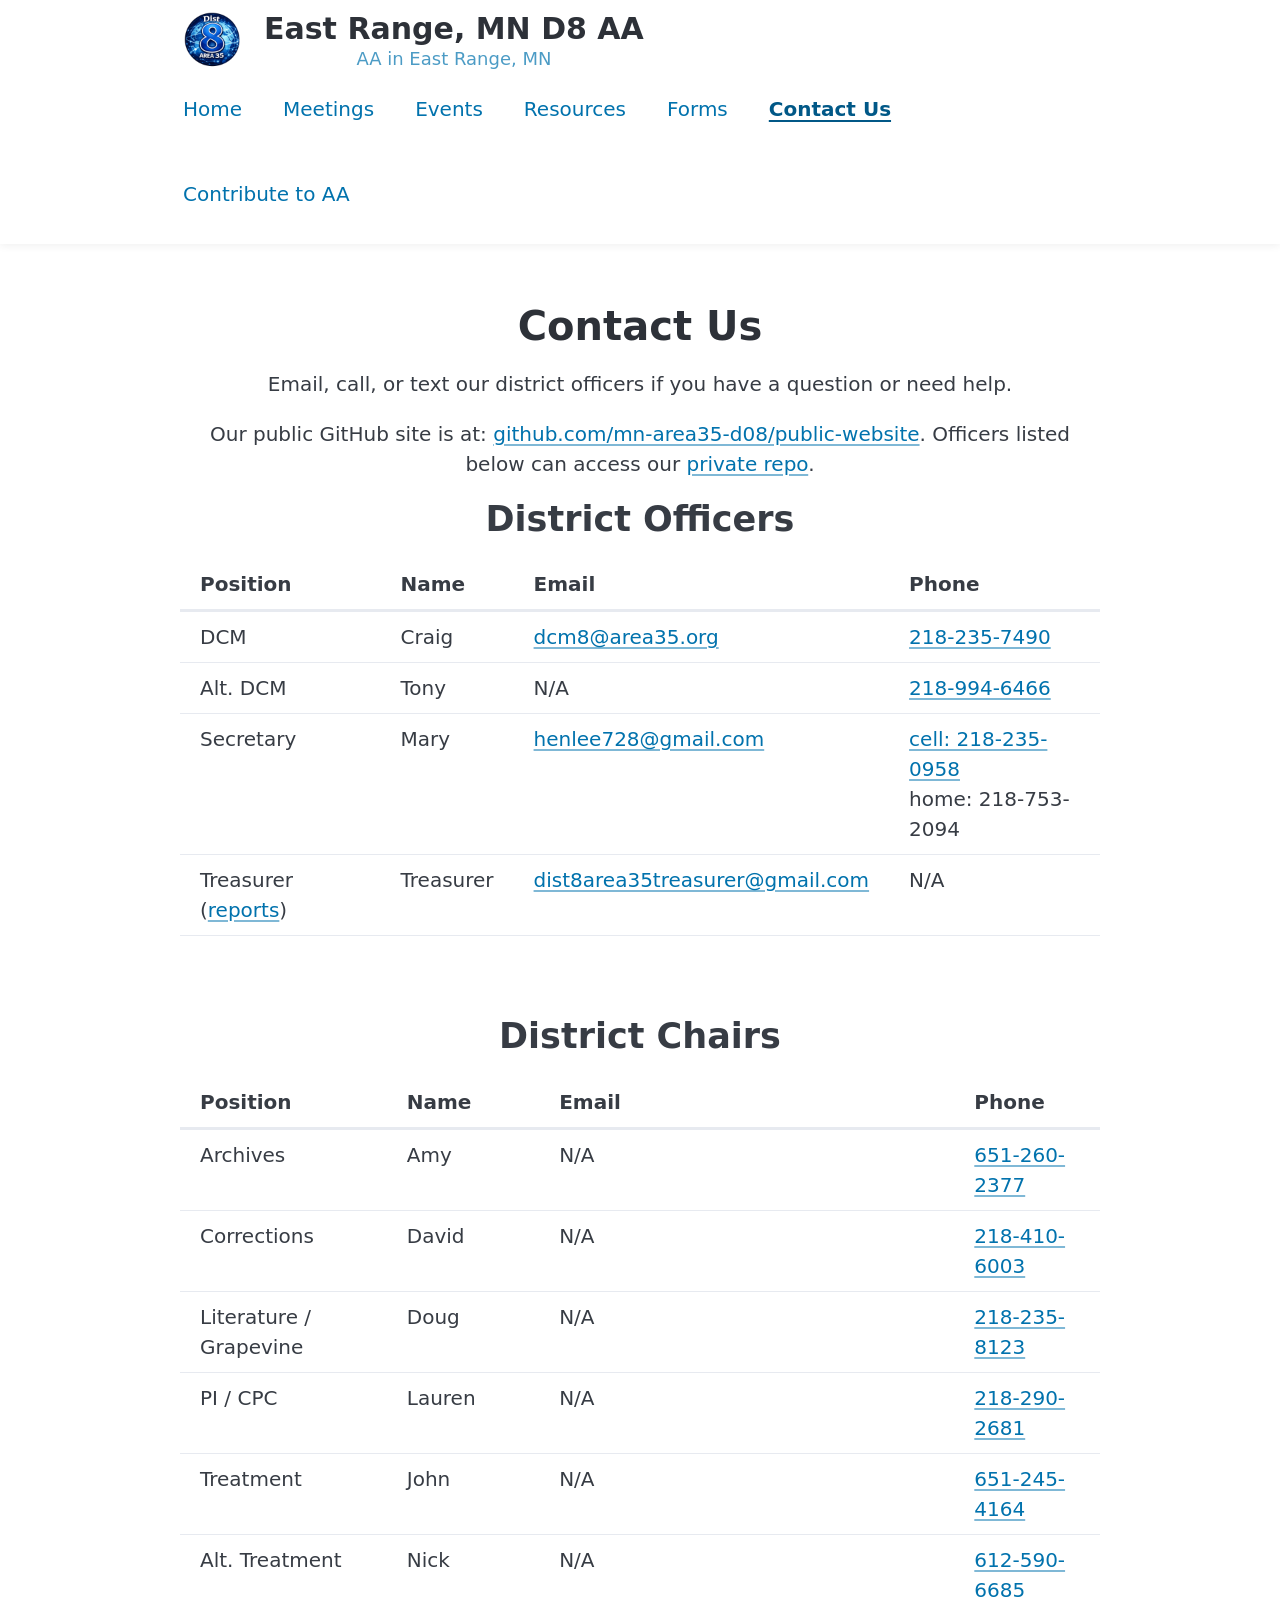
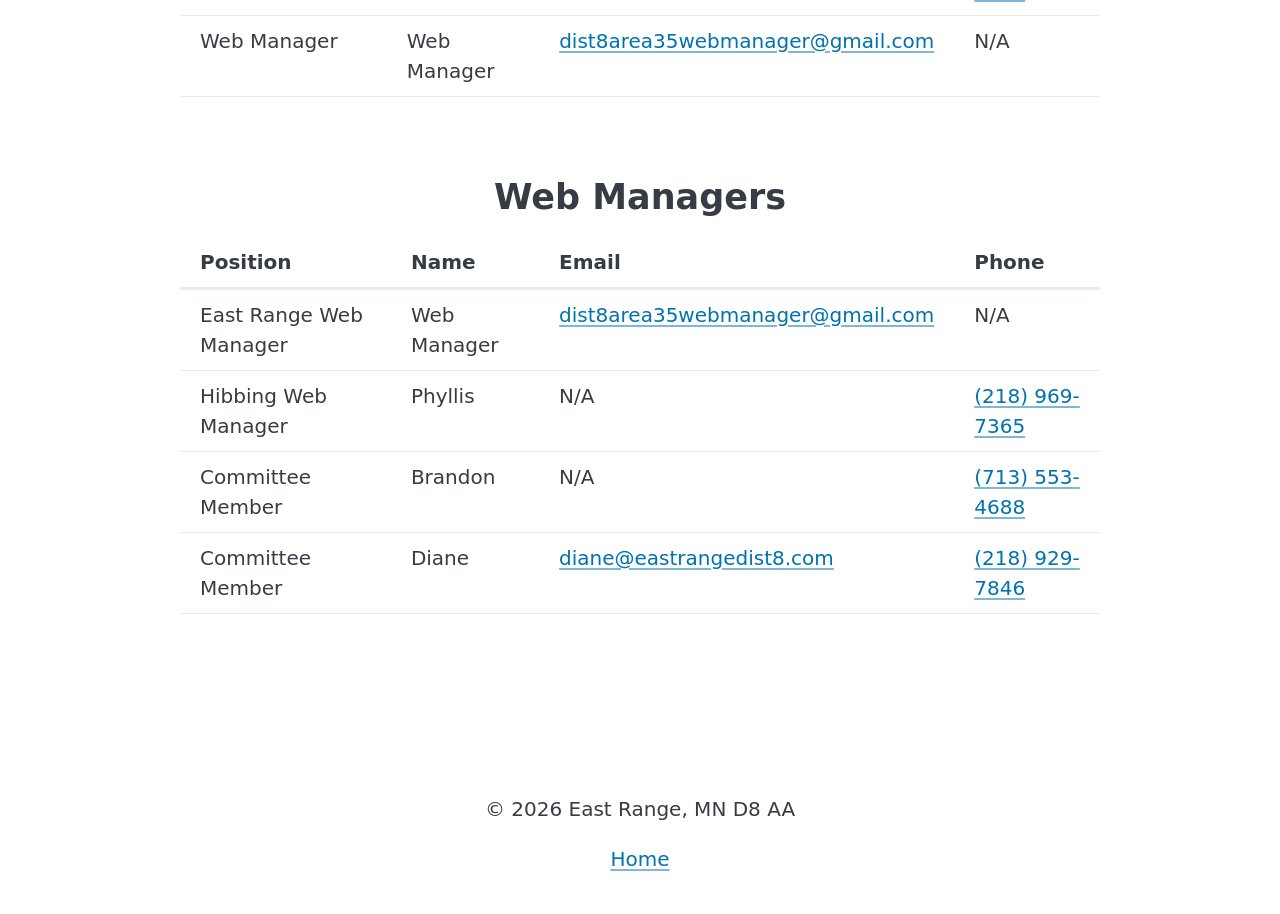
==== contact/index.html @ 4017f8a0 "update" ====
<!doctype html>
<html lang="en">
<head>
  <meta charset="utf-8">
  <meta name="viewport" content="width=device-width, initial-scale=1">
  <title>Contact Us | East Range, MN D8 AA</title>
  <meta name="description" content="Contact East Range District 8 AA officers and chairs">
  <link rel="stylesheet" href="../assets/css/pico.min.css">
  <link rel="stylesheet" href="../assets/css/site.css">
  <link rel="icon" href="/favicon.ico" sizes="any">
  <link rel="icon" type="image/png" sizes="32x32" href="/images/favicon_io/favicon-32x32.png">
  <link rel="icon" type="image/png" sizes="16x16" href="/images/favicon_io/favicon-16x16.png">
  <link rel="apple-touch-icon" href="/images/favicon_io/apple-touch-icon.png">
  <link rel="manifest" href="/images/favicon_io/site.webmanifest">
  <meta name="theme-color" content="#1f4d7a">
</head>
<body>
  <a class="skip-link" href="#main">Skip to content</a>

  <header class="site-header">
    <div class="container">
      <div class="branding">
        <a href="../" class="brand-link" aria-label="East Range, MN D8 AA home">
          <img src="/images/favicon_io/android-chrome-192x192.png"
               alt="East Range District 8 AA logo"
               class="site-logo" width="64" height="64">
          <div class="brand-text">
            <h1>East Range, MN D8 AA</h1>
            <p class="tagline">AA in East Range, MN</p>
          </div>
        </a>
      </div>

      <nav class="site-nav" aria-label="Primary">
        <!-- Mobile -->
        <details class="nav-toggle">
          <summary role="button" class="secondary">Menu</summary>
          <ul>
            <li><a href="../">Home</a></li>
            <li><a href="../meetings/">Meetings</a></li>
            <li><a href="../events/">Events</a></li>
            <li><a href="../resources/">Resources</a></li>
            <li><a href="../forms/">Forms</a></li>
            <li><a href="../contact/" aria-current="page">Contact Us</a></li>
            <li><a href="../contribute/">Contribute to AA</a></li>
          </ul>
        </details>
        <!-- Desktop -->
        <ul class="nav-wide">
          <li><a href="../">Home</a></li>
            <li><a href="../meetings/">Meetings</a></li>
            <li><a href="../events/">Events</a></li>
            <li><a href="../resources/">Resources</a></li>
            <li><a href="../forms/">Forms</a></li>
            <li><a href="../contact/" aria-current="page">Contact Us</a></li>
            <li><a href="../contribute/">Contribute to AA</a></li>
        </ul>
      </nav>
    </div>
  </header>

  <main id="main" class="container"><header class="page-header">
      <h1>Contact Us</h1>
      <p>Email, call, or text our district officers if you have a question or need help.</p>
      <p>
        Our public GitHub site is at:
        <a href="https://github.com/mn-area35-d08/public-website">github.com/mn-area35-d08/public-website</a>.
        Officers listed below can access our
        <a href="https://github.com/mn-area35-d08/private-repo">private repo</a>.
      </p>
    </header>

    <!-- ============================================================ -->
    <!-- District Officers table                                       -->
    <!-- Rows generated from updates/contact-us/YYYY.toml             -->
    <!-- ============================================================ -->
    <section id="officers">
      <h2>District Officers</h2>
      <div class="table-wrap">
        <table class="meetings-table">
          <thead>
            <tr>
              <th scope="col">Position</th>
              <th scope="col">Name</th>
              <th scope="col">Email</th>
              <th scope="col">Phone</th>
            </tr>
          </thead>
          <tbody>
                        <tr>
              <td>DCM</td>
              <td>Craig</td>
              <td><a href="mailto:dcm8@area35.org">dcm8@area35.org</a></td>
              <td><a href="tel:2182357490">218-235-7490</a></td>
            </tr>
            <tr>
              <td>Alt. DCM</td>
              <td>Tony</td>
              <td>N/A</td>
              <td><a href="tel:2189946466">218-994-6466</a></td>
            </tr>
            <tr>
              <td>Secretary</td>
              <td>Mary</td>
              <td><a href="mailto:henlee728@gmail.com">henlee728@gmail.com</a></td>
              <td><a href="tel:2182350958">cell: 218-235-0958</a><br>home: 218-753-2094</td>
            </tr>
            <tr>
              <td>Treasurer (<a href="../treasurer/">reports</a>)</td>
              <td>Treasurer</td>
              <td><a href="mailto:dist8area35treasurer@gmail.com">dist8area35treasurer@gmail.com</a></td>
              <td>N/A</td>
            </tr>
          </tbody>
        </table>
      </div>
    </section>

    <!-- ============================================================ -->
    <!-- District Chairs table                                         -->
    <!-- ============================================================ -->
    <section id="chairs">
      <h2>District Chairs</h2>
      <div class="table-wrap">
        <table class="meetings-table">
          <thead>
            <tr>
              <th scope="col">Position</th>
              <th scope="col">Name</th>
              <th scope="col">Email</th>
              <th scope="col">Phone</th>
            </tr>
          </thead>
          <tbody>
                        <tr>
              <td>Archives</td>
              <td>Amy</td>
              <td>N/A</td>
              <td><a href="tel:6512602377">651-260-2377</a></td>
            </tr>
            <tr>
              <td>Corrections</td>
              <td>David</td>
              <td>N/A</td>
              <td><a href="tel:2184106003">218-410-6003</a></td>
            </tr>
            <tr>
              <td>Literature / Grapevine</td>
              <td>Doug</td>
              <td>N/A</td>
              <td><a href="tel:2182358123">218-235-8123</a></td>
            </tr>
            <tr>
              <td>PI / CPC</td>
              <td>Lauren</td>
              <td>N/A</td>
              <td><a href="tel:2182902681">218-290-2681</a></td>
            </tr>
            <tr>
              <td>Treatment</td>
              <td>John</td>
              <td>N/A</td>
              <td><a href="tel:6512454164">651-245-4164</a></td>
            </tr>
            <tr>
              <td>Alt. Treatment</td>
              <td>Nick</td>
              <td>N/A</td>
              <td><a href="tel:6125906685">612-590-6685</a></td>
            </tr>
            <tr>
              <td>Web Manager</td>
              <td>Web Manager</td>
              <td><a href="mailto:dist8area35webmanager@gmail.com">dist8area35webmanager@gmail.com</a></td>
              <td>N/A</td>
            </tr>
          </tbody>
        </table>
      </div>
    </section>

    <!-- ============================================================ -->
    <!-- Web Managers table                                            -->
    <!-- ============================================================ -->
    <section id="web-managers">
      <h2>Web Managers</h2>
      <div class="table-wrap">
        <table class="meetings-table">
          <thead>
            <tr>
              <th scope="col">Position</th>
              <th scope="col">Name</th>
              <th scope="col">Email</th>
              <th scope="col">Phone</th>
            </tr>
          </thead>
          <tbody>
                        <tr>
              <td>East Range Web Manager</td>
              <td>Web Manager</td>
              <td><a href="mailto:dist8area35webmanager@gmail.com">dist8area35webmanager@gmail.com</a></td>
              <td>N/A</td>
            </tr>
            <tr>
              <td>Hibbing Web Manager</td>
              <td>Phyllis</td>
              <td>N/A</td>
              <td><a href="tel:2189697365">(218) 969-7365</a></td>
            </tr>
            <tr>
              <td>Committee Member</td>
              <td>Brandon</td>
              <td>N/A</td>
              <td><a href="tel:7135534688">(713) 553-4688</a></td>
            </tr>
            <tr>
              <td>Committee Member</td>
              <td>Diane</td>
              <td><a href="mailto:diane@eastrangedist8.com">diane@eastrangedist8.com</a></td>
              <td><a href="tel:2189297846">(218) 929-7846</a></td>
            </tr>
          </tbody>
        </table>
      </div>
    </section>


    </section></main>

  <footer class="site-footer container">
    <p>&copy; 2026 East Range, MN D8 AA</p>
    <p><a href="../">Home</a></p>
  </footer>
</body>
</html>
---- assets/css/pico.min.css ----
@charset "UTF-8";/*!
 * Pico CSS ✨ v2.1.1 (https://picocss.com)
 * Copyright 2019-2025 - Licensed under MIT
 */:host,:root{--pico-font-family-emoji:"Apple Color Emoji","Segoe UI Emoji","Segoe UI Symbol","Noto Color Emoji";--pico-font-family-sans-serif:system-ui,"Segoe UI",Roboto,Oxygen,Ubuntu,Cantarell,Helvetica,Arial,"Helvetica Neue",sans-serif,var(--pico-font-family-emoji);--pico-font-family-monospace:ui-monospace,SFMono-Regular,"SF Mono",Menlo,Consolas,"Liberation Mono",monospace,var(--pico-font-family-emoji);--pico-font-family:var(--pico-font-family-sans-serif);--pico-line-height:1.5;--pico-font-weight:400;--pico-font-size:100%;--pico-text-underline-offset:0.1rem;--pico-border-radius:0.25rem;--pico-border-width:0.0625rem;--pico-outline-width:0.125rem;--pico-transition:0.2s ease-in-out;--pico-spacing:1rem;--pico-typography-spacing-vertical:1rem;--pico-block-spacing-vertical:var(--pico-spacing);--pico-block-spacing-horizontal:var(--pico-spacing);--pico-grid-column-gap:var(--pico-spacing);--pico-grid-row-gap:var(--pico-spacing);--pico-form-element-spacing-vertical:0.75rem;--pico-form-element-spacing-horizontal:1rem;--pico-group-box-shadow:0 0 0 rgba(0, 0, 0, 0);--pico-group-box-shadow-focus-with-button:0 0 0 var(--pico-outline-width) var(--pico-primary-focus);--pico-group-box-shadow-focus-with-input:0 0 0 0.0625rem var(--pico-form-element-border-color);--pico-modal-overlay-backdrop-filter:blur(0.375rem);--pico-nav-element-spacing-vertical:1rem;--pico-nav-element-spacing-horizontal:0.5rem;--pico-nav-link-spacing-vertical:0.5rem;--pico-nav-link-spacing-horizontal:0.5rem;--pico-nav-breadcrumb-divider:">";--pico-icon-checkbox:url("data:image/svg+xml,%3Csvg xmlns='http://www.w3.org/2000/svg' width='24' height='24' viewBox='0 0 24 24' fill='none' stroke='rgb(255, 255, 255)' stroke-width='4' stroke-linecap='round' stroke-linejoin='round'%3E%3Cpolyline points='20 6 9 17 4 12'%3E%3C/polyline%3E%3C/svg%3E");--pico-icon-minus:url("data:image/svg+xml,%3Csvg xmlns='http://www.w3.org/2000/svg' width='24' height='24' viewBox='0 0 24 24' fill='none' stroke='rgb(255, 255, 255)' stroke-width='4' stroke-linecap='round' stroke-linejoin='round'%3E%3Cline x1='5' y1='12' x2='19' y2='12'%3E%3C/line%3E%3C/svg%3E");--pico-icon-chevron:url("data:image/svg+xml,%3Csvg xmlns='http://www.w3.org/2000/svg' width='24' height='24' viewBox='0 0 24 24' fill='none' stroke='rgb(136, 145, 164)' stroke-width='2' stroke-linecap='round' stroke-linejoin='round'%3E%3Cpolyline points='6 9 12 15 18 9'%3E%3C/polyline%3E%3C/svg%3E");--pico-icon-date:url("data:image/svg+xml,%3Csvg xmlns='http://www.w3.org/2000/svg' width='24' height='24' viewBox='0 0 24 24' fill='none' stroke='rgb(136, 145, 164)' stroke-width='2' stroke-linecap='round' stroke-linejoin='round'%3E%3Crect x='3' y='4' width='18' height='18' rx='2' ry='2'%3E%3C/rect%3E%3Cline x1='16' y1='2' x2='16' y2='6'%3E%3C/line%3E%3Cline x1='8' y1='2' x2='8' y2='6'%3E%3C/line%3E%3Cline x1='3' y1='10' x2='21' y2='10'%3E%3C/line%3E%3C/svg%3E");--pico-icon-time:url("data:image/svg+xml,%3Csvg xmlns='http://www.w3.org/2000/svg' width='24' height='24' viewBox='0 0 24 24' fill='none' stroke='rgb(136, 145, 164)' stroke-width='2' stroke-linecap='round' stroke-linejoin='round'%3E%3Ccircle cx='12' cy='12' r='10'%3E%3C/circle%3E%3Cpolyline points='12 6 12 12 16 14'%3E%3C/polyline%3E%3C/svg%3E");--pico-icon-search:url("data:image/svg+xml,%3Csvg xmlns='http://www.w3.org/2000/svg' width='24' height='24' viewBox='0 0 24 24' fill='none' stroke='rgb(136, 145, 164)' stroke-width='1.5' stroke-linecap='round' stroke-linejoin='round'%3E%3Ccircle cx='11' cy='11' r='8'%3E%3C/circle%3E%3Cline x1='21' y1='21' x2='16.65' y2='16.65'%3E%3C/line%3E%3C/svg%3E");--pico-icon-close:url("data:image/svg+xml,%3Csvg xmlns='http://www.w3.org/2000/svg' width='24' height='24' viewBox='0 0 24 24' fill='none' stroke='rgb(136, 145, 164)' stroke-width='3' stroke-linecap='round' stroke-linejoin='round'%3E%3Cline x1='18' y1='6' x2='6' y2='18'%3E%3C/line%3E%3Cline x1='6' y1='6' x2='18' y2='18'%3E%3C/line%3E%3C/svg%3E");--pico-icon-loading:url("data:image/svg+xml,%3Csvg fill='none' height='24' width='24' viewBox='0 0 24 24' xmlns='http://www.w3.org/2000/svg' %3E%3Cstyle%3E g %7B animation: rotate 2s linear infinite; transform-origin: center center; %7D circle %7B stroke-dasharray: 75,100; stroke-dashoffset: -5; animation: dash 1.5s ease-in-out infinite; stroke-linecap: round; %7D @keyframes rotate %7B 0%25 %7B transform: rotate(0deg); %7D 100%25 %7B transform: rotate(360deg); %7D %7D @keyframes dash %7B 0%25 %7B stroke-dasharray: 1,100; stroke-dashoffset: 0; %7D 50%25 %7B stroke-dasharray: 44.5,100; stroke-dashoffset: -17.5; %7D 100%25 %7B stroke-dasharray: 44.5,100; stroke-dashoffset: -62; %7D %7D %3C/style%3E%3Cg%3E%3Ccircle cx='12' cy='12' r='10' fill='none' stroke='rgb(136, 145, 164)' stroke-width='4' /%3E%3C/g%3E%3C/svg%3E")}@media (min-width:576px){:host,:root{--pico-font-size:106.25%}}@media (min-width:768px){:host,:root{--pico-font-size:112.5%}}@media (min-width:1024px){:host,:root{--pico-font-size:118.75%}}@media (min-width:1280px){:host,:root{--pico-font-size:125%}}@media (min-width:1536px){:host,:root{--pico-font-size:131.25%}}a{--pico-text-decoration:underline}a.contrast,a.secondary{--pico-text-decoration:underline}small{--pico-font-size:0.875em}h1,h2,h3,h4,h5,h6{--pico-font-weight:700}h1{--pico-font-size:2rem;--pico-line-height:1.125;--pico-typography-spacing-top:3rem}h2{--pico-font-size:1.75rem;--pico-line-height:1.15;--pico-typography-spacing-top:2.625rem}h3{--pico-font-size:1.5rem;--pico-line-height:1.175;--pico-typography-spacing-top:2.25rem}h4{--pico-font-size:1.25rem;--pico-line-height:1.2;--pico-typography-spacing-top:1.874rem}h5{--pico-font-size:1.125rem;--pico-line-height:1.225;--pico-typography-spacing-top:1.6875rem}h6{--pico-font-size:1rem;--pico-line-height:1.25;--pico-typography-spacing-top:1.5rem}tfoot td,tfoot th,thead td,thead th{--pico-font-weight:600;--pico-border-width:0.1875rem}code,kbd,pre,samp{--pico-font-family:var(--pico-font-family-monospace)}kbd{--pico-font-weight:bolder}:where(select,textarea),input:not([type=submit],[type=button],[type=reset],[type=checkbox],[type=radio],[type=file]){--pico-outline-width:0.0625rem}[type=search]{--pico-border-radius:5rem}[type=checkbox],[type=radio]{--pico-border-width:0.125rem}[type=checkbox][role=switch]{--pico-border-width:0.1875rem}details.dropdown summary:not([role=button]){--pico-outline-width:0.0625rem}nav details.dropdown summary:focus-visible{--pico-outline-width:0.125rem}[role=search]{--pico-border-radius:5rem}[role=group]:has(button.secondary:focus,[type=submit].secondary:focus,[type=button].secondary:focus,[role=button].secondary:focus),[role=search]:has(button.secondary:focus,[type=submit].secondary:focus,[type=button].secondary:focus,[role=button].secondary:focus){--pico-group-box-shadow-focus-with-button:0 0 0 var(--pico-outline-width) var(--pico-secondary-focus)}[role=group]:has(button.contrast:focus,[type=submit].contrast:focus,[type=button].contrast:focus,[role=button].contrast:focus),[role=search]:has(button.contrast:focus,[type=submit].contrast:focus,[type=button].contrast:focus,[role=button].contrast:focus){--pico-group-box-shadow-focus-with-button:0 0 0 var(--pico-outline-width) var(--pico-contrast-focus)}[role=group] [role=button],[role=group] [type=button],[role=group] [type=submit],[role=group] button,[role=search] [role=button],[role=search] [type=button],[role=search] [type=submit],[role=search] button{--pico-form-element-spacing-horizontal:2rem}details summary[role=button]:not(.outline)::after{filter:brightness(0) invert(1)}[aria-busy=true]:not(input,select,textarea):is(button,[type=submit],[type=button],[type=reset],[role=button]):not(.outline)::before{filter:brightness(0) invert(1)}:host(:not([data-theme=dark])),:root:not([data-theme=dark]),[data-theme=light]{color-scheme:light;--pico-background-color:#fff;--pico-color:#373c44;--pico-text-selection-color:rgba(2, 154, 232, 0.25);--pico-muted-color:#646b79;--pico-muted-border-color:rgb(231, 234, 239.5);--pico-primary:#0172ad;--pico-primary-background:#0172ad;--pico-primary-border:var(--pico-primary-background);--pico-primary-underline:rgba(1, 114, 173, 0.5);--pico-primary-hover:#015887;--pico-primary-hover-background:#02659a;--pico-primary-hover-border:var(--pico-primary-hover-background);--pico-primary-hover-underline:var(--pico-primary-hover);--pico-primary-focus:rgba(2, 154, 232, 0.5);--pico-primary-inverse:#fff;--pico-secondary:#5d6b89;--pico-secondary-background:#525f7a;--pico-secondary-border:var(--pico-secondary-background);--pico-secondary-underline:rgba(93, 107, 137, 0.5);--pico-secondary-hover:#48536b;--pico-secondary-hover-background:#48536b;--pico-secondary-hover-border:var(--pico-secondary-hover-background);--pico-secondary-hover-underline:var(--pico-secondary-hover);--pico-secondary-focus:rgba(93, 107, 137, 0.25);--pico-secondary-inverse:#fff;--pico-contrast:#181c25;--pico-contrast-background:#181c25;--pico-contrast-border:var(--pico-contrast-background);--pico-contrast-underline:rgba(24, 28, 37, 0.5);--pico-contrast-hover:#000;--pico-contrast-hover-background:#000;--pico-contrast-hover-border:var(--pico-contrast-hover-background);--pico-contrast-hover-underline:var(--pico-secondary-hover);--pico-contrast-focus:rgba(93, 107, 137, 0.25);--pico-contrast-inverse:#fff;--pico-box-shadow:0.0145rem 0.029rem 0.174rem rgba(129, 145, 181, 0.01698),0.0335rem 0.067rem 0.402rem rgba(129, 145, 181, 0.024),0.0625rem 0.125rem 0.75rem rgba(129, 145, 181, 0.03),0.1125rem 0.225rem 1.35rem rgba(129, 145, 181, 0.036),0.2085rem 0.417rem 2.502rem rgba(129, 145, 181, 0.04302),0.5rem 1rem 6rem rgba(129, 145, 181, 0.06),0 0 0 0.0625rem rgba(129, 145, 181, 0.015);--pico-h1-color:#2d3138;--pico-h2-color:#373c44;--pico-h3-color:#424751;--pico-h4-color:#4d535e;--pico-h5-color:#5c6370;--pico-h6-color:#646b79;--pico-mark-background-color:rgb(252.5, 230.5, 191.5);--pico-mark-color:#0f1114;--pico-ins-color:rgb(28.5, 105.5, 84);--pico-del-color:rgb(136, 56.5, 53);--pico-blockquote-border-color:var(--pico-muted-border-color);--pico-blockquote-footer-color:var(--pico-muted-color);--pico-button-box-shadow:0 0 0 rgba(0, 0, 0, 0);--pico-button-hover-box-shadow:0 0 0 rgba(0, 0, 0, 0);--pico-table-border-color:var(--pico-muted-border-color);--pico-table-row-stripped-background-color:rgba(111, 120, 135, 0.0375);--pico-code-background-color:rgb(243, 244.5, 246.75);--pico-code-color:#646b79;--pico-code-kbd-background-color:var(--pico-color);--pico-code-kbd-color:var(--pico-background-color);--pico-form-element-background-color:rgb(251, 251.5, 252.25);--pico-form-element-selected-background-color:#dfe3eb;--pico-form-element-border-color:#cfd5e2;--pico-form-element-color:#23262c;--pico-form-element-placeholder-color:var(--pico-muted-color);--pico-form-element-active-background-color:#fff;--pico-form-element-active-border-color:var(--pico-primary-border);--pico-form-element-focus-color:var(--pico-primary-border);--pico-form-element-disabled-opacity:0.5;--pico-form-element-invalid-border-color:rgb(183.5, 105.5, 106.5);--pico-form-element-invalid-active-border-color:rgb(200.25, 79.25, 72.25);--pico-form-element-invalid-focus-color:var(--pico-form-element-invalid-active-border-color);--pico-form-element-valid-border-color:rgb(76, 154.5, 137.5);--pico-form-element-valid-active-border-color:rgb(39, 152.75, 118.75);--pico-form-element-valid-focus-color:var(--pico-form-element-valid-active-border-color);--pico-switch-background-color:#bfc7d9;--pico-switch-checked-background-color:var(--pico-primary-background);--pico-switch-color:#fff;--pico-switch-thumb-box-shadow:0 0 0 rgba(0, 0, 0, 0);--pico-range-border-color:#dfe3eb;--pico-range-active-border-color:#bfc7d9;--pico-range-thumb-border-color:var(--pico-background-color);--pico-range-thumb-color:var(--pico-secondary-background);--pico-range-thumb-active-color:var(--pico-primary-background);--pico-accordion-border-color:var(--pico-muted-border-color);--pico-accordion-active-summary-color:var(--pico-primary-hover);--pico-accordion-close-summary-color:var(--pico-color);--pico-accordion-open-summary-color:var(--pico-muted-color);--pico-card-background-color:var(--pico-background-color);--pico-card-border-color:var(--pico-muted-border-color);--pico-card-box-shadow:var(--pico-box-shadow);--pico-card-sectioning-background-color:rgb(251, 251.5, 252.25);--pico-dropdown-background-color:#fff;--pico-dropdown-border-color:#eff1f4;--pico-dropdown-box-shadow:var(--pico-box-shadow);--pico-dropdown-color:var(--pico-color);--pico-dropdown-hover-background-color:#eff1f4;--pico-loading-spinner-opacity:0.5;--pico-modal-overlay-background-color:rgba(232, 234, 237, 0.75);--pico-progress-background-color:#dfe3eb;--pico-progress-color:var(--pico-primary-background);--pico-tooltip-background-color:var(--pico-contrast-background);--pico-tooltip-color:var(--pico-contrast-inverse);--pico-icon-valid:url("data:image/svg+xml,%3Csvg xmlns='http://www.w3.org/2000/svg' width='24' height='24' viewBox='0 0 24 24' fill='none' stroke='rgb(76, 154.5, 137.5)' stroke-width='2' stroke-linecap='round' stroke-linejoin='round'%3E%3Cpolyline points='20 6 9 17 4 12'%3E%3C/polyline%3E%3C/svg%3E");--pico-icon-invalid:url("data:image/svg+xml,%3Csvg xmlns='http://www.w3.org/2000/svg' width='24' height='24' viewBox='0 0 24 24' fill='none' stroke='rgb(200.25, 79.25, 72.25)' stroke-width='2' stroke-linecap='round' stroke-linejoin='round'%3E%3Ccircle cx='12' cy='12' r='10'%3E%3C/circle%3E%3Cline x1='12' y1='8' x2='12' y2='12'%3E%3C/line%3E%3Cline x1='12' y1='16' x2='12.01' y2='16'%3E%3C/line%3E%3C/svg%3E")}:host(:not([data-theme=dark])) input:is([type=submit],[type=button],[type=reset],[type=checkbox],[type=radio],[type=file]),:root:not([data-theme=dark]) input:is([type=submit],[type=button],[type=reset],[type=checkbox],[type=radio],[type=file]),[data-theme=light] input:is([type=submit],[type=button],[type=reset],[type=checkbox],[type=radio],[type=file]){--pico-form-element-focus-color:var(--pico-primary-focus)}@media only screen and (prefers-color-scheme:dark){:host(:not([data-theme])),:root:not([data-theme]){color-scheme:dark;--pico-background-color:rgb(19, 22.5, 30.5);--pico-color:#c2c7d0;--pico-text-selection-color:rgba(1, 170, 255, 0.1875);--pico-muted-color:#7b8495;--pico-muted-border-color:#202632;--pico-primary:#01aaff;--pico-primary-background:#0172ad;--pico-primary-border:var(--pico-primary-background);--pico-primary-underline:rgba(1, 170, 255, 0.5);--pico-primary-hover:#79c0ff;--pico-primary-hover-background:#017fc0;--pico-primary-hover-border:var(--pico-primary-hover-background);--pico-primary-hover-underline:var(--pico-primary-hover);--pico-primary-focus:rgba(1, 170, 255, 0.375);--pico-primary-inverse:#fff;--pico-secondary:#969eaf;--pico-secondary-background:#525f7a;--pico-secondary-border:var(--pico-secondary-background);--pico-secondary-underline:rgba(150, 158, 175, 0.5);--pico-secondary-hover:#b3b9c5;--pico-secondary-hover-background:#5d6b89;--pico-secondary-hover-border:var(--pico-secondary-hover-background);--pico-secondary-hover-underline:var(--pico-secondary-hover);--pico-secondary-focus:rgba(144, 158, 190, 0.25);--pico-secondary-inverse:#fff;--pico-contrast:#dfe3eb;--pico-contrast-background:#eff1f4;--pico-contrast-border:var(--pico-contrast-background);--pico-contrast-underline:rgba(223, 227, 235, 0.5);--pico-contrast-hover:#fff;--pico-contrast-hover-background:#fff;--pico-contrast-hover-border:var(--pico-contrast-hover-background);--pico-contrast-hover-underline:var(--pico-contrast-hover);--pico-contrast-focus:rgba(207, 213, 226, 0.25);--pico-contrast-inverse:#000;--pico-box-shadow:0.0145rem 0.029rem 0.174rem rgba(7, 8.5, 12, 0.01698),0.0335rem 0.067rem 0.402rem rgba(7, 8.5, 12, 0.024),0.0625rem 0.125rem 0.75rem rgba(7, 8.5, 12, 0.03),0.1125rem 0.225rem 1.35rem rgba(7, 8.5, 12, 0.036),0.2085rem 0.417rem 2.502rem rgba(7, 8.5, 12, 0.04302),0.5rem 1rem 6rem rgba(7, 8.5, 12, 0.06),0 0 0 0.0625rem rgba(7, 8.5, 12, 0.015);--pico-h1-color:#f0f1f3;--pico-h2-color:#e0e3e7;--pico-h3-color:#c2c7d0;--pico-h4-color:#b3b9c5;--pico-h5-color:#a4acba;--pico-h6-color:#8891a4;--pico-mark-background-color:#014063;--pico-mark-color:#fff;--pico-ins-color:#62af9a;--pico-del-color:rgb(205.5, 126, 123);--pico-blockquote-border-color:var(--pico-muted-border-color);--pico-blockquote-footer-color:var(--pico-muted-color);--pico-button-box-shadow:0 0 0 rgba(0, 0, 0, 0);--pico-button-hover-box-shadow:0 0 0 rgba(0, 0, 0, 0);--pico-table-border-color:var(--pico-muted-border-color);--pico-table-row-stripped-background-color:rgba(111, 120, 135, 0.0375);--pico-code-background-color:rgb(26, 30.5, 40.25);--pico-code-color:#8891a4;--pico-code-kbd-background-color:var(--pico-color);--pico-code-kbd-color:var(--pico-background-color);--pico-form-element-background-color:rgb(28, 33, 43.5);--pico-form-element-selected-background-color:#2a3140;--pico-form-element-border-color:#2a3140;--pico-form-element-color:#e0e3e7;--pico-form-element-placeholder-color:#8891a4;--pico-form-element-active-background-color:rgb(26, 30.5, 40.25);--pico-form-element-active-border-color:var(--pico-primary-border);--pico-form-element-focus-color:var(--pico-primary-border);--pico-form-element-disabled-opacity:0.5;--pico-form-element-invalid-border-color:rgb(149.5, 74, 80);--pico-form-element-invalid-active-border-color:rgb(183.25, 63.5, 59);--pico-form-element-invalid-focus-color:var(--pico-form-element-invalid-active-border-color);--pico-form-element-valid-border-color:#2a7b6f;--pico-form-element-valid-active-border-color:rgb(22, 137, 105.5);--pico-form-element-valid-focus-color:var(--pico-form-element-valid-active-border-color);--pico-switch-background-color:#333c4e;--pico-switch-checked-background-color:var(--pico-primary-background);--pico-switch-color:#fff;--pico-switch-thumb-box-shadow:0 0 0 rgba(0, 0, 0, 0);--pico-range-border-color:#202632;--pico-range-active-border-color:#2a3140;--pico-range-thumb-border-color:var(--pico-background-color);--pico-range-thumb-color:var(--pico-secondary-background);--pico-range-thumb-active-color:var(--pico-primary-background);--pico-accordion-border-color:var(--pico-muted-border-color);--pico-accordion-active-summary-color:var(--pico-primary-hover);--pico-accordion-close-summary-color:var(--pico-color);--pico-accordion-open-summary-color:var(--pico-muted-color);--pico-card-background-color:#181c25;--pico-card-border-color:var(--pico-card-background-color);--pico-card-box-shadow:var(--pico-box-shadow);--pico-card-sectioning-background-color:rgb(26, 30.5, 40.25);--pico-dropdown-background-color:#181c25;--pico-dropdown-border-color:#202632;--pico-dropdown-box-shadow:var(--pico-box-shadow);--pico-dropdown-color:var(--pico-color);--pico-dropdown-hover-background-color:#202632;--pico-loading-spinner-opacity:0.5;--pico-modal-overlay-background-color:rgba(7.5, 8.5, 10, 0.75);--pico-progress-background-color:#202632;--pico-progress-color:var(--pico-primary-background);--pico-tooltip-background-color:var(--pico-contrast-background);--pico-tooltip-color:var(--pico-contrast-inverse);--pico-icon-valid:url("data:image/svg+xml,%3Csvg xmlns='http://www.w3.org/2000/svg' width='24' height='24' viewBox='0 0 24 24' fill='none' stroke='rgb(42, 123, 111)' stroke-width='2' stroke-linecap='round' stroke-linejoin='round'%3E%3Cpolyline points='20 6 9 17 4 12'%3E%3C/polyline%3E%3C/svg%3E");--pico-icon-invalid:url("data:image/svg+xml,%3Csvg xmlns='http://www.w3.org/2000/svg' width='24' height='24' viewBox='0 0 24 24' fill='none' stroke='rgb(149.5, 74, 80)' stroke-width='2' stroke-linecap='round' stroke-linejoin='round'%3E%3Ccircle cx='12' cy='12' r='10'%3E%3C/circle%3E%3Cline x1='12' y1='8' x2='12' y2='12'%3E%3C/line%3E%3Cline x1='12' y1='16' x2='12.01' y2='16'%3E%3C/line%3E%3C/svg%3E")}:host(:not([data-theme])) input:is([type=submit],[type=button],[type=reset],[type=checkbox],[type=radio],[type=file]),:root:not([data-theme]) input:is([type=submit],[type=button],[type=reset],[type=checkbox],[type=radio],[type=file]){--pico-form-element-focus-color:var(--pico-primary-focus)}:host(:not([data-theme])) details summary[role=button].contrast:not(.outline)::after,:root:not([data-theme]) details summary[role=button].contrast:not(.outline)::after{filter:brightness(0)}:host(:not([data-theme])) [aria-busy=true]:not(input,select,textarea).contrast:is(button,[type=submit],[type=button],[type=reset],[role=button]):not(.outline)::before,:root:not([data-theme]) [aria-busy=true]:not(input,select,textarea).contrast:is(button,[type=submit],[type=button],[type=reset],[role=button]):not(.outline)::before{filter:brightness(0)}}[data-theme=dark]{color-scheme:dark;--pico-background-color:rgb(19, 22.5, 30.5);--pico-color:#c2c7d0;--pico-text-selection-color:rgba(1, 170, 255, 0.1875);--pico-muted-color:#7b8495;--pico-muted-border-color:#202632;--pico-primary:#01aaff;--pico-primary-background:#0172ad;--pico-primary-border:var(--pico-primary-background);--pico-primary-underline:rgba(1, 170, 255, 0.5);--pico-primary-hover:#79c0ff;--pico-primary-hover-background:#017fc0;--pico-primary-hover-border:var(--pico-primary-hover-background);--pico-primary-hover-underline:var(--pico-primary-hover);--pico-primary-focus:rgba(1, 170, 255, 0.375);--pico-primary-inverse:#fff;--pico-secondary:#969eaf;--pico-secondary-background:#525f7a;--pico-secondary-border:var(--pico-secondary-background);--pico-secondary-underline:rgba(150, 158, 175, 0.5);--pico-secondary-hover:#b3b9c5;--pico-secondary-hover-background:#5d6b89;--pico-secondary-hover-border:var(--pico-secondary-hover-background);--pico-secondary-hover-underline:var(--pico-secondary-hover);--pico-secondary-focus:rgba(144, 158, 190, 0.25);--pico-secondary-inverse:#fff;--pico-contrast:#dfe3eb;--pico-contrast-background:#eff1f4;--pico-contrast-border:var(--pico-contrast-background);--pico-contrast-underline:rgba(223, 227, 235, 0.5);--pico-contrast-hover:#fff;--pico-contrast-hover-background:#fff;--pico-contrast-hover-border:var(--pico-contrast-hover-background);--pico-contrast-hover-underline:var(--pico-contrast-hover);--pico-contrast-focus:rgba(207, 213, 226, 0.25);--pico-contrast-inverse:#000;--pico-box-shadow:0.0145rem 0.029rem 0.174rem rgba(7, 8.5, 12, 0.01698),0.0335rem 0.067rem 0.402rem rgba(7, 8.5, 12, 0.024),0.0625rem 0.125rem 0.75rem rgba(7, 8.5, 12, 0.03),0.1125rem 0.225rem 1.35rem rgba(7, 8.5, 12, 0.036),0.2085rem 0.417rem 2.502rem rgba(7, 8.5, 12, 0.04302),0.5rem 1rem 6rem rgba(7, 8.5, 12, 0.06),0 0 0 0.0625rem rgba(7, 8.5, 12, 0.015);--pico-h1-color:#f0f1f3;--pico-h2-color:#e0e3e7;--pico-h3-color:#c2c7d0;--pico-h4-color:#b3b9c5;--pico-h5-color:#a4acba;--pico-h6-color:#8891a4;--pico-mark-background-color:#014063;--pico-mark-color:#fff;--pico-ins-color:#62af9a;--pico-del-color:rgb(205.5, 126, 123);--pico-blockquote-border-color:var(--pico-muted-border-color);--pico-blockquote-footer-color:var(--pico-muted-color);--pico-button-box-shadow:0 0 0 rgba(0, 0, 0, 0);--pico-button-hover-box-shadow:0 0 0 rgba(0, 0, 0, 0);--pico-table-border-color:var(--pico-muted-border-color);--pico-table-row-stripped-background-color:rgba(111, 120, 135, 0.0375);--pico-code-background-color:rgb(26, 30.5, 40.25);--pico-code-color:#8891a4;--pico-code-kbd-background-color:var(--pico-color);--pico-code-kbd-color:var(--pico-background-color);--pico-form-element-background-color:rgb(28, 33, 43.5);--pico-form-element-selected-background-color:#2a3140;--pico-form-element-border-color:#2a3140;--pico-form-element-color:#e0e3e7;--pico-form-element-placeholder-color:#8891a4;--pico-form-element-active-background-color:rgb(26, 30.5, 40.25);--pico-form-element-active-border-color:var(--pico-primary-border);--pico-form-element-focus-color:var(--pico-primary-border);--pico-form-element-disabled-opacity:0.5;--pico-form-element-invalid-border-color:rgb(149.5, 74, 80);--pico-form-element-invalid-active-border-color:rgb(183.25, 63.5, 59);--pico-form-element-invalid-focus-color:var(--pico-form-element-invalid-active-border-color);--pico-form-element-valid-border-color:#2a7b6f;--pico-form-element-valid-active-border-color:rgb(22, 137, 105.5);--pico-form-element-valid-focus-color:var(--pico-form-element-valid-active-border-color);--pico-switch-background-color:#333c4e;--pico-switch-checked-background-color:var(--pico-primary-background);--pico-switch-color:#fff;--pico-switch-thumb-box-shadow:0 0 0 rgba(0, 0, 0, 0);--pico-range-border-color:#202632;--pico-range-active-border-color:#2a3140;--pico-range-thumb-border-color:var(--pico-background-color);--pico-range-thumb-color:var(--pico-secondary-background);--pico-range-thumb-active-color:var(--pico-primary-background);--pico-accordion-border-color:var(--pico-muted-border-color);--pico-accordion-active-summary-color:var(--pico-primary-hover);--pico-accordion-close-summary-color:var(--pico-color);--pico-accordion-open-summary-color:var(--pico-muted-color);--pico-card-background-color:#181c25;--pico-card-border-color:var(--pico-card-background-color);--pico-card-box-shadow:var(--pico-box-shadow);--pico-card-sectioning-background-color:rgb(26, 30.5, 40.25);--pico-dropdown-background-color:#181c25;--pico-dropdown-border-color:#202632;--pico-dropdown-box-shadow:var(--pico-box-shadow);--pico-dropdown-color:var(--pico-color);--pico-dropdown-hover-background-color:#202632;--pico-loading-spinner-opacity:0.5;--pico-modal-overlay-background-color:rgba(7.5, 8.5, 10, 0.75);--pico-progress-background-color:#202632;--pico-progress-color:var(--pico-primary-background);--pico-tooltip-background-color:var(--pico-contrast-background);--pico-tooltip-color:var(--pico-contrast-inverse);--pico-icon-valid:url("data:image/svg+xml,%3Csvg xmlns='http://www.w3.org/2000/svg' width='24' height='24' viewBox='0 0 24 24' fill='none' stroke='rgb(42, 123, 111)' stroke-width='2' stroke-linecap='round' stroke-linejoin='round'%3E%3Cpolyline points='20 6 9 17 4 12'%3E%3C/polyline%3E%3C/svg%3E");--pico-icon-invalid:url("data:image/svg+xml,%3Csvg xmlns='http://www.w3.org/2000/svg' width='24' height='24' viewBox='0 0 24 24' fill='none' stroke='rgb(149.5, 74, 80)' stroke-width='2' stroke-linecap='round' stroke-linejoin='round'%3E%3Ccircle cx='12' cy='12' r='10'%3E%3C/circle%3E%3Cline x1='12' y1='8' x2='12' y2='12'%3E%3C/line%3E%3Cline x1='12' y1='16' x2='12.01' y2='16'%3E%3C/line%3E%3C/svg%3E")}[data-theme=dark] input:is([type=submit],[type=button],[type=reset],[type=checkbox],[type=radio],[type=file]){--pico-form-element-focus-color:var(--pico-primary-focus)}[data-theme=dark] details summary[role=button].contrast:not(.outline)::after{filter:brightness(0)}[data-theme=dark] [aria-busy=true]:not(input,select,textarea).contrast:is(button,[type=submit],[type=button],[type=reset],[role=button]):not(.outline)::before{filter:brightness(0)}[type=checkbox],[type=radio],[type=range],progress{accent-color:var(--pico-primary)}*,::after,::before{box-sizing:border-box;background-repeat:no-repeat}::after,::before{text-decoration:inherit;vertical-align:inherit}:where(:host),:where(:root){-webkit-tap-highlight-color:transparent;-webkit-text-size-adjust:100%;-moz-text-size-adjust:100%;text-size-adjust:100%;background-color:var(--pico-background-color);color:var(--pico-color);font-weight:var(--pico-font-weight);font-size:var(--pico-font-size);line-height:var(--pico-line-height);font-family:var(--pico-font-family);text-underline-offset:var(--pico-text-underline-offset);text-rendering:optimizeLegibility;overflow-wrap:break-word;-moz-tab-size:4;-o-tab-size:4;tab-size:4}body{width:100%;margin:0}main{display:block}body>footer,body>header,body>main{padding-block:var(--pico-block-spacing-vertical)}section{margin-bottom:var(--pico-block-spacing-vertical)}.container,.container-fluid{width:100%;margin-right:auto;margin-left:auto;padding-right:var(--pico-spacing);padding-left:var(--pico-spacing)}@media (min-width:576px){.container{max-width:510px;padding-right:0;padding-left:0}}@media (min-width:768px){.container{max-width:700px}}@media (min-width:1024px){.container{max-width:950px}}@media (min-width:1280px){.container{max-width:1200px}}@media (min-width:1536px){.container{max-width:1450px}}.grid{grid-column-gap:var(--pico-grid-column-gap);grid-row-gap:var(--pico-grid-row-gap);display:grid;grid-template-columns:1fr}@media (min-width:768px){.grid{grid-template-columns:repeat(auto-fit,minmax(0%,1fr))}}.grid>*{min-width:0}.overflow-auto{overflow:auto}b,strong{font-weight:bolder}sub,sup{position:relative;font-size:.75em;line-height:0;vertical-align:baseline}sub{bottom:-.25em}sup{top:-.5em}address,blockquote,dl,ol,p,pre,table,ul{margin-top:0;margin-bottom:var(--pico-typography-spacing-vertical);color:var(--pico-color);font-style:normal;font-weight:var(--pico-font-weight)}h1,h2,h3,h4,h5,h6{margin-top:0;margin-bottom:var(--pico-typography-spacing-vertical);color:var(--pico-color);font-weight:var(--pico-font-weight);font-size:var(--pico-font-size);line-height:var(--pico-line-height);font-family:var(--pico-font-family)}h1{--pico-color:var(--pico-h1-color)}h2{--pico-color:var(--pico-h2-color)}h3{--pico-color:var(--pico-h3-color)}h4{--pico-color:var(--pico-h4-color)}h5{--pico-color:var(--pico-h5-color)}h6{--pico-color:var(--pico-h6-color)}:where(article,address,blockquote,dl,figure,form,ol,p,pre,table,ul)~:is(h1,h2,h3,h4,h5,h6){margin-top:var(--pico-typography-spacing-top)}p{margin-bottom:var(--pico-typography-spacing-vertical)}hgroup{margin-bottom:var(--pico-typography-spacing-vertical)}hgroup>*{margin-top:0;margin-bottom:0}hgroup>:not(:first-child):last-child{--pico-color:var(--pico-muted-color);--pico-font-weight:unset;font-size:1rem}:where(ol,ul) li{margin-bottom:calc(var(--pico-typography-spacing-vertical) * .25)}:where(dl,ol,ul) :where(dl,ol,ul){margin:0;margin-top:calc(var(--pico-typography-spacing-vertical) * .25)}ul li{list-style:square}mark{padding:.125rem .25rem;background-color:var(--pico-mark-background-color);color:var(--pico-mark-color);vertical-align:baseline}blockquote{display:block;margin:var(--pico-typography-spacing-vertical) 0;padding:var(--pico-spacing);border-right:none;border-left:.25rem solid var(--pico-blockquote-border-color);border-inline-start:0.25rem solid var(--pico-blockquote-border-color);border-inline-end:none}blockquote footer{margin-top:calc(var(--pico-typography-spacing-vertical) * .5);color:var(--pico-blockquote-footer-color)}abbr[title]{border-bottom:1px dotted;text-decoration:none;cursor:help}ins{color:var(--pico-ins-color);text-decoration:none}del{color:var(--pico-del-color)}::-moz-selection{background-color:var(--pico-text-selection-color)}::selection{background-color:var(--pico-text-selection-color)}:where(a:not([role=button])),[role=link]{--pico-color:var(--pico-primary);--pico-background-color:transparent;--pico-underline:var(--pico-primary-underline);outline:0;background-color:var(--pico-background-color);color:var(--pico-color);-webkit-text-decoration:var(--pico-text-decoration);text-decoration:var(--pico-text-decoration);text-decoration-color:var(--pico-underline);text-underline-offset:0.125em;transition:background-color var(--pico-transition),color var(--pico-transition),box-shadow var(--pico-transition),-webkit-text-decoration var(--pico-transition);transition:background-color var(--pico-transition),color var(--pico-transition),text-decoration var(--pico-transition),box-shadow var(--pico-transition);transition:background-color var(--pico-transition),color var(--pico-transition),text-decoration var(--pico-transition),box-shadow var(--pico-transition),-webkit-text-decoration var(--pico-transition)}:where(a:not([role=button])):is([aria-current]:not([aria-current=false]),:hover,:active,:focus),[role=link]:is([aria-current]:not([aria-current=false]),:hover,:active,:focus){--pico-color:var(--pico-primary-hover);--pico-underline:var(--pico-primary-hover-underline);--pico-text-decoration:underline}:where(a:not([role=button])):focus-visible,[role=link]:focus-visible{box-shadow:0 0 0 var(--pico-outline-width) var(--pico-primary-focus)}:where(a:not([role=button])).secondary,[role=link].secondary{--pico-color:var(--pico-secondary);--pico-underline:var(--pico-secondary-underline)}:where(a:not([role=button])).secondary:is([aria-current]:not([aria-current=false]),:hover,:active,:focus),[role=link].secondary:is([aria-current]:not([aria-current=false]),:hover,:active,:focus){--pico-color:var(--pico-secondary-hover);--pico-underline:var(--pico-secondary-hover-underline)}:where(a:not([role=button])).contrast,[role=link].contrast{--pico-color:var(--pico-contrast);--pico-underline:var(--pico-contrast-underline)}:where(a:not([role=button])).contrast:is([aria-current]:not([aria-current=false]),:hover,:active,:focus),[role=link].contrast:is([aria-current]:not([aria-current=false]),:hover,:active,:focus){--pico-color:var(--pico-contrast-hover);--pico-underline:var(--pico-contrast-hover-underline)}a[role=button]{display:inline-block}button{margin:0;overflow:visible;font-family:inherit;text-transform:none}[type=button],[type=reset],[type=submit],button{-webkit-appearance:button}[role=button],[type=button],[type=file]::file-selector-button,[type=reset],[type=submit],button{--pico-background-color:var(--pico-primary-background);--pico-border-color:var(--pico-primary-border);--pico-color:var(--pico-primary-inverse);--pico-box-shadow:var(--pico-button-box-shadow, 0 0 0 rgba(0, 0, 0, 0));padding:var(--pico-form-element-spacing-vertical) var(--pico-form-element-spacing-horizontal);border:var(--pico-border-width) solid var(--pico-border-color);border-radius:var(--pico-border-radius);outline:0;background-color:var(--pico-background-color);box-shadow:var(--pico-box-shadow);color:var(--pico-color);font-weight:var(--pico-font-weight);font-size:1rem;line-height:var(--pico-line-height);text-align:center;text-decoration:none;cursor:pointer;-webkit-user-select:none;-moz-user-select:none;user-select:none;transition:background-color var(--pico-transition),border-color var(--pico-transition),color var(--pico-transition),box-shadow var(--pico-transition)}[role=button]:is(:hover,:active,:focus),[role=button]:is([aria-current]:not([aria-current=false])),[type=button]:is(:hover,:active,:focus),[type=button]:is([aria-current]:not([aria-current=false])),[type=file]::file-selector-button:is(:hover,:active,:focus),[type=file]::file-selector-button:is([aria-current]:not([aria-current=false])),[type=reset]:is(:hover,:active,:focus),[type=reset]:is([aria-current]:not([aria-current=false])),[type=submit]:is(:hover,:active,:focus),[type=submit]:is([aria-current]:not([aria-current=false])),button:is(:hover,:active,:focus),button:is([aria-current]:not([aria-current=false])){--pico-background-color:var(--pico-primary-hover-background);--pico-border-color:var(--pico-primary-hover-border);--pico-box-shadow:var(--pico-button-hover-box-shadow, 0 0 0 rgba(0, 0, 0, 0));--pico-color:var(--pico-primary-inverse)}[role=button]:focus,[role=button]:is([aria-current]:not([aria-current=false])):focus,[type=button]:focus,[type=button]:is([aria-current]:not([aria-current=false])):focus,[type=file]::file-selector-button:focus,[type=file]::file-selector-button:is([aria-current]:not([aria-current=false])):focus,[type=reset]:focus,[type=reset]:is([aria-current]:not([aria-current=false])):focus,[type=submit]:focus,[type=submit]:is([aria-current]:not([aria-current=false])):focus,button:focus,button:is([aria-current]:not([aria-current=false])):focus{--pico-box-shadow:var(--pico-button-hover-box-shadow, 0 0 0 rgba(0, 0, 0, 0)),0 0 0 var(--pico-outline-width) var(--pico-primary-focus)}[type=button],[type=reset],[type=submit]{margin-bottom:var(--pico-spacing)}:is(button,[type=submit],[type=button],[role=button]).secondary,[type=file]::file-selector-button,[type=reset]{--pico-background-color:var(--pico-secondary-background);--pico-border-color:var(--pico-secondary-border);--pico-color:var(--pico-secondary-inverse);cursor:pointer}:is(button,[type=submit],[type=button],[role=button]).secondary:is([aria-current]:not([aria-current=false]),:hover,:active,:focus),[type=file]::file-selector-button:is([aria-current]:not([aria-current=false]),:hover,:active,:focus),[type=reset]:is([aria-current]:not([aria-current=false]),:hover,:active,:focus){--pico-background-color:var(--pico-secondary-hover-background);--pico-border-color:var(--pico-secondary-hover-border);--pico-color:var(--pico-secondary-inverse)}:is(button,[type=submit],[type=button],[role=button]).secondary:focus,:is(button,[type=submit],[type=button],[role=button]).secondary:is([aria-current]:not([aria-current=false])):focus,[type=file]::file-selector-button:focus,[type=file]::file-selector-button:is([aria-current]:not([aria-current=false])):focus,[type=reset]:focus,[type=reset]:is([aria-current]:not([aria-current=false])):focus{--pico-box-shadow:var(--pico-button-hover-box-shadow, 0 0 0 rgba(0, 0, 0, 0)),0 0 0 var(--pico-outline-width) var(--pico-secondary-focus)}:is(button,[type=submit],[type=button],[role=button]).contrast{--pico-background-color:var(--pico-contrast-background);--pico-border-color:var(--pico-contrast-border);--pico-color:var(--pico-contrast-inverse)}:is(button,[type=submit],[type=button],[role=button]).contrast:is([aria-current]:not([aria-current=false]),:hover,:active,:focus){--pico-background-color:var(--pico-contrast-hover-background);--pico-border-color:var(--pico-contrast-hover-border);--pico-color:var(--pico-contrast-inverse)}:is(button,[type=submit],[type=button],[role=button]).contrast:focus,:is(button,[type=submit],[type=button],[role=button]).contrast:is([aria-current]:not([aria-current=false])):focus{--pico-box-shadow:var(--pico-button-hover-box-shadow, 0 0 0 rgba(0, 0, 0, 0)),0 0 0 var(--pico-outline-width) var(--pico-contrast-focus)}:is(button,[type=submit],[type=button],[role=button]).outline,[type=reset].outline{--pico-background-color:transparent;--pico-color:var(--pico-primary);--pico-border-color:var(--pico-primary)}:is(button,[type=submit],[type=button],[role=button]).outline:is([aria-current]:not([aria-current=false]),:hover,:active,:focus),[type=reset].outline:is([aria-current]:not([aria-current=false]),:hover,:active,:focus){--pico-background-color:transparent;--pico-color:var(--pico-primary-hover);--pico-border-color:var(--pico-primary-hover)}:is(button,[type=submit],[type=button],[role=button]).outline.secondary,[type=reset].outline{--pico-color:var(--pico-secondary);--pico-border-color:var(--pico-secondary)}:is(button,[type=submit],[type=button],[role=button]).outline.secondary:is([aria-current]:not([aria-current=false]),:hover,:active,:focus),[type=reset].outline:is([aria-current]:not([aria-current=false]),:hover,:active,:focus){--pico-color:var(--pico-secondary-hover);--pico-border-color:var(--pico-secondary-hover)}:is(button,[type=submit],[type=button],[role=button]).outline.contrast{--pico-color:var(--pico-contrast);--pico-border-color:var(--pico-contrast)}:is(button,[type=submit],[type=button],[role=button]).outline.contrast:is([aria-current]:not([aria-current=false]),:hover,:active,:focus){--pico-color:var(--pico-contrast-hover);--pico-border-color:var(--pico-contrast-hover)}:where(button,[type=submit],[type=reset],[type=button],[role=button])[disabled],:where(fieldset[disabled]) :is(button,[type=submit],[type=button],[type=reset],[role=button]){opacity:.5;pointer-events:none}:where(table){width:100%;border-collapse:collapse;border-spacing:0;text-indent:0}td,th{padding:calc(var(--pico-spacing)/ 2) var(--pico-spacing);border-bottom:var(--pico-border-width) solid var(--pico-table-border-color);background-color:var(--pico-background-color);color:var(--pico-color);font-weight:var(--pico-font-weight);text-align:left;text-align:start}tfoot td,tfoot th{border-top:var(--pico-border-width) solid var(--pico-table-border-color);border-bottom:0}table.striped tbody tr:nth-child(odd) td,table.striped tbody tr:nth-child(odd) th{background-color:var(--pico-table-row-stripped-background-color)}:where(audio,canvas,iframe,img,svg,video){vertical-align:middle}audio,video{display:inline-block}audio:not([controls]){display:none;height:0}:where(iframe){border-style:none}img{max-width:100%;height:auto;border-style:none}:where(svg:not([fill])){fill:currentColor}svg:not(:host),svg:not(:root){overflow:hidden}code,kbd,pre,samp{font-size:.875em;font-family:var(--pico-font-family)}pre code,pre samp{font-size:inherit;font-family:inherit}pre{-ms-overflow-style:scrollbar;overflow:auto}code,kbd,pre,samp{border-radius:var(--pico-border-radius);background:var(--pico-code-background-color);color:var(--pico-code-color);font-weight:var(--pico-font-weight);line-height:initial}code,kbd,samp{display:inline-block;padding:.375rem}pre{display:block;margin-bottom:var(--pico-spacing);overflow-x:auto}pre>code,pre>samp{display:block;padding:var(--pico-spacing);background:0 0;line-height:var(--pico-line-height)}kbd{background-color:var(--pico-code-kbd-background-color);color:var(--pico-code-kbd-color);vertical-align:baseline}figure{display:block;margin:0;padding:0}figure figcaption{padding:calc(var(--pico-spacing) * .5) 0;color:var(--pico-muted-color)}hr{height:0;margin:var(--pico-typography-spacing-vertical) 0;border:0;border-top:1px solid var(--pico-muted-border-color);color:inherit}[hidden],template{display:none!important}canvas{display:inline-block}input,optgroup,select,textarea{margin:0;font-size:1rem;line-height:var(--pico-line-height);font-family:inherit;letter-spacing:inherit}input{overflow:visible}select{text-transform:none}legend{max-width:100%;padding:0;color:inherit;white-space:normal}textarea{overflow:auto}[type=checkbox],[type=radio]{padding:0}::-webkit-inner-spin-button,::-webkit-outer-spin-button{height:auto}[type=search]{-webkit-appearance:textfield;outline-offset:-2px}[type=search]::-webkit-search-decoration{-webkit-appearance:none}::-webkit-file-upload-button{-webkit-appearance:button;font:inherit}::-moz-focus-inner{padding:0;border-style:none}:-moz-focusring{outline:0}:-moz-ui-invalid{box-shadow:none}::-ms-expand{display:none}[type=file],[type=range]{padding:0;border-width:0}input:not([type=checkbox],[type=radio],[type=range]){height:calc(1rem * var(--pico-line-height) + var(--pico-form-element-spacing-vertical) * 2 + var(--pico-border-width) * 2)}fieldset{width:100%;margin:0;margin-bottom:var(--pico-spacing);padding:0;border:0}fieldset legend,label{display:block;margin-bottom:calc(var(--pico-spacing) * .375);color:var(--pico-color);font-weight:var(--pico-form-label-font-weight,var(--pico-font-weight))}fieldset legend{margin-bottom:calc(var(--pico-spacing) * .5)}button[type=submit],input:not([type=checkbox],[type=radio]),select,textarea{width:100%}input:not([type=checkbox],[type=radio],[type=range],[type=file]),select,textarea{-webkit-appearance:none;-moz-appearance:none;appearance:none;padding:var(--pico-form-element-spacing-vertical) var(--pico-form-element-spacing-horizontal)}input,select,textarea{--pico-background-color:var(--pico-form-element-background-color);--pico-border-color:var(--pico-form-element-border-color);--pico-color:var(--pico-form-element-color);--pico-box-shadow:none;border:var(--pico-border-width) solid var(--pico-border-color);border-radius:var(--pico-border-radius);outline:0;background-color:var(--pico-background-color);box-shadow:var(--pico-box-shadow);color:var(--pico-color);font-weight:var(--pico-font-weight);transition:background-color var(--pico-transition),border-color var(--pico-transition),color var(--pico-transition),box-shadow var(--pico-transition)}:where(select,textarea):not([readonly]):is(:active,:focus),input:not([type=submit],[type=button],[type=reset],[type=checkbox],[type=radio],[readonly]):is(:active,:focus){--pico-background-color:var(--pico-form-element-active-background-color)}:where(select,textarea):not([readonly]):is(:active,:focus),input:not([type=submit],[type=button],[type=reset],[role=switch],[readonly]):is(:active,:focus){--pico-border-color:var(--pico-form-element-active-border-color)}:where(select,textarea):not([readonly]):focus,input:not([type=submit],[type=button],[type=reset],[type=range],[type=file],[readonly]):focus{--pico-box-shadow:0 0 0 var(--pico-outline-width) var(--pico-form-element-focus-color)}:where(fieldset[disabled]) :is(input:not([type=submit],[type=button],[type=reset]),select,textarea),input:not([type=submit],[type=button],[type=reset])[disabled],label[aria-disabled=true],select[disabled],textarea[disabled]{opacity:var(--pico-form-element-disabled-opacity);pointer-events:none}label[aria-disabled=true] input[disabled]{opacity:1}:where(input,select,textarea):not([type=checkbox],[type=radio],[type=date],[type=datetime-local],[type=month],[type=time],[type=week],[type=range])[aria-invalid]{padding-right:calc(var(--pico-form-element-spacing-horizontal) + 1.5rem)!important;padding-left:var(--pico-form-element-spacing-horizontal);padding-inline-start:var(--pico-form-element-spacing-horizontal)!important;padding-inline-end:calc(var(--pico-form-element-spacing-horizontal) + 1.5rem)!important;background-position:center right .75rem;background-size:1rem auto;background-repeat:no-repeat}:where(input,select,textarea):not([type=checkbox],[type=radio],[type=date],[type=datetime-local],[type=month],[type=time],[type=week],[type=range])[aria-invalid=false]:not(select){background-image:var(--pico-icon-valid)}:where(input,select,textarea):not([type=checkbox],[type=radio],[type=date],[type=datetime-local],[type=month],[type=time],[type=week],[type=range])[aria-invalid=true]:not(select){background-image:var(--pico-icon-invalid)}:where(input,select,textarea)[aria-invalid=false]{--pico-border-color:var(--pico-form-element-valid-border-color)}:where(input,select,textarea)[aria-invalid=false]:is(:active,:focus){--pico-border-color:var(--pico-form-element-valid-active-border-color)!important}:where(input,select,textarea)[aria-invalid=false]:is(:active,:focus):not([type=checkbox],[type=radio]){--pico-box-shadow:0 0 0 var(--pico-outline-width) var(--pico-form-element-valid-focus-color)!important}:where(input,select,textarea)[aria-invalid=true]{--pico-border-color:var(--pico-form-element-invalid-border-color)}:where(input,select,textarea)[aria-invalid=true]:is(:active,:focus){--pico-border-color:var(--pico-form-element-invalid-active-border-color)!important}:where(input,select,textarea)[aria-invalid=true]:is(:active,:focus):not([type=checkbox],[type=radio]){--pico-box-shadow:0 0 0 var(--pico-outline-width) var(--pico-form-element-invalid-focus-color)!important}[dir=rtl] :where(input,select,textarea):not([type=checkbox],[type=radio]):is([aria-invalid],[aria-invalid=true],[aria-invalid=false]){background-position:center left .75rem}input::-webkit-input-placeholder,input::placeholder,select:invalid,textarea::-webkit-input-placeholder,textarea::placeholder{color:var(--pico-form-element-placeholder-color);opacity:1}input:not([type=checkbox],[type=radio]),select,textarea{margin-bottom:var(--pico-spacing)}select::-ms-expand{border:0;background-color:transparent}select:not([multiple],[size]){padding-right:calc(var(--pico-form-element-spacing-horizontal) + 1.5rem);padding-left:var(--pico-form-element-spacing-horizontal);padding-inline-start:var(--pico-form-element-spacing-horizontal);padding-inline-end:calc(var(--pico-form-element-spacing-horizontal) + 1.5rem);background-image:var(--pico-icon-chevron);background-position:center right .75rem;background-size:1rem auto;background-repeat:no-repeat}select[multiple] option:checked{background:var(--pico-form-element-selected-background-color);color:var(--pico-form-element-color)}[dir=rtl] select:not([multiple],[size]){background-position:center left .75rem}textarea{display:block;resize:vertical}textarea[aria-invalid]{--pico-icon-height:calc(1rem * var(--pico-line-height) + var(--pico-form-element-spacing-vertical) * 2 + var(--pico-border-width) * 2);background-position:top right .75rem!important;background-size:1rem var(--pico-icon-height)!important}:where(input,select,textarea,fieldset,.grid)+small{display:block;width:100%;margin-top:calc(var(--pico-spacing) * -.75);margin-bottom:var(--pico-spacing);color:var(--pico-muted-color)}:where(input,select,textarea,fieldset,.grid)[aria-invalid=false]+small{color:var(--pico-ins-color)}:where(input,select,textarea,fieldset,.grid)[aria-invalid=true]+small{color:var(--pico-del-color)}label>:where(input,select,textarea){margin-top:calc(var(--pico-spacing) * .25)}label:has([type=checkbox],[type=radio]){width:-moz-fit-content;width:fit-content;cursor:pointer}[type=checkbox],[type=radio]{-webkit-appearance:none;-moz-appearance:none;appearance:none;width:1.25em;height:1.25em;margin-top:-.125em;margin-inline-end:.5em;border-width:var(--pico-border-width);vertical-align:middle;cursor:pointer}[type=checkbox]::-ms-check,[type=radio]::-ms-check{display:none}[type=checkbox]:checked,[type=checkbox]:checked:active,[type=checkbox]:checked:focus,[type=radio]:checked,[type=radio]:checked:active,[type=radio]:checked:focus{--pico-background-color:var(--pico-primary-background);--pico-border-color:var(--pico-primary-border);background-image:var(--pico-icon-checkbox);background-position:center;background-size:.75em auto;background-repeat:no-repeat}[type=checkbox]~label,[type=radio]~label{display:inline-block;margin-bottom:0;cursor:pointer}[type=checkbox]~label:not(:last-of-type),[type=radio]~label:not(:last-of-type){margin-inline-end:1em}[type=checkbox]:indeterminate{--pico-background-color:var(--pico-primary-background);--pico-border-color:var(--pico-primary-border);background-image:var(--pico-icon-minus);background-position:center;background-size:.75em auto;background-repeat:no-repeat}[type=radio]{border-radius:50%}[type=radio]:checked,[type=radio]:checked:active,[type=radio]:checked:focus{--pico-background-color:var(--pico-primary-inverse);border-width:.35em;background-image:none}[type=checkbox][role=switch]{--pico-background-color:var(--pico-switch-background-color);--pico-color:var(--pico-switch-color);width:2.25em;height:1.25em;border:var(--pico-border-width) solid var(--pico-border-color);border-radius:1.25em;background-color:var(--pico-background-color);line-height:1.25em}[type=checkbox][role=switch]:not([aria-invalid]){--pico-border-color:var(--pico-switch-background-color)}[type=checkbox][role=switch]:before{display:block;aspect-ratio:1;height:100%;border-radius:50%;background-color:var(--pico-color);box-shadow:var(--pico-switch-thumb-box-shadow);content:"";transition:margin .1s ease-in-out}[type=checkbox][role=switch]:focus{--pico-background-color:var(--pico-switch-background-color);--pico-border-color:var(--pico-switch-background-color)}[type=checkbox][role=switch]:checked{--pico-background-color:var(--pico-switch-checked-background-color);--pico-border-color:var(--pico-switch-checked-background-color);background-image:none}[type=checkbox][role=switch]:checked::before{margin-inline-start:calc(2.25em - 1.25em)}[type=checkbox][role=switch][disabled]{--pico-background-color:var(--pico-border-color)}[type=checkbox][aria-invalid=false]:checked,[type=checkbox][aria-invalid=false]:checked:active,[type=checkbox][aria-invalid=false]:checked:focus,[type=checkbox][role=switch][aria-invalid=false]:checked,[type=checkbox][role=switch][aria-invalid=false]:checked:active,[type=checkbox][role=switch][aria-invalid=false]:checked:focus{--pico-background-color:var(--pico-form-element-valid-border-color)}[type=checkbox]:checked:active[aria-invalid=true],[type=checkbox]:checked:focus[aria-invalid=true],[type=checkbox]:checked[aria-invalid=true],[type=checkbox][role=switch]:checked:active[aria-invalid=true],[type=checkbox][role=switch]:checked:focus[aria-invalid=true],[type=checkbox][role=switch]:checked[aria-invalid=true]{--pico-background-color:var(--pico-form-element-invalid-border-color)}[type=checkbox][aria-invalid=false]:checked,[type=checkbox][aria-invalid=false]:checked:active,[type=checkbox][aria-invalid=false]:checked:focus,[type=checkbox][role=switch][aria-invalid=false]:checked,[type=checkbox][role=switch][aria-invalid=false]:checked:active,[type=checkbox][role=switch][aria-invalid=false]:checked:focus,[type=radio][aria-invalid=false]:checked,[type=radio][aria-invalid=false]:checked:active,[type=radio][aria-invalid=false]:checked:focus{--pico-border-color:var(--pico-form-element-valid-border-color)}[type=checkbox]:checked:active[aria-invalid=true],[type=checkbox]:checked:focus[aria-invalid=true],[type=checkbox]:checked[aria-invalid=true],[type=checkbox][role=switch]:checked:active[aria-invalid=true],[type=checkbox][role=switch]:checked:focus[aria-invalid=true],[type=checkbox][role=switch]:checked[aria-invalid=true],[type=radio]:checked:active[aria-invalid=true],[type=radio]:checked:focus[aria-invalid=true],[type=radio]:checked[aria-invalid=true]{--pico-border-color:var(--pico-form-element-invalid-border-color)}[type=color]::-webkit-color-swatch-wrapper{padding:0}[type=color]::-moz-focus-inner{padding:0}[type=color]::-webkit-color-swatch{border:0;border-radius:calc(var(--pico-border-radius) * .5)}[type=color]::-moz-color-swatch{border:0;border-radius:calc(var(--pico-border-radius) * .5)}input:not([type=checkbox],[type=radio],[type=range],[type=file]):is([type=date],[type=datetime-local],[type=month],[type=time],[type=week]){--pico-icon-position:0.75rem;--pico-icon-width:1rem;padding-right:calc(var(--pico-icon-width) + var(--pico-icon-position));background-image:var(--pico-icon-date);background-position:center right var(--pico-icon-position);background-size:var(--pico-icon-width) auto;background-repeat:no-repeat}input:not([type=checkbox],[type=radio],[type=range],[type=file])[type=time]{background-image:var(--pico-icon-time)}[type=date]::-webkit-calendar-picker-indicator,[type=datetime-local]::-webkit-calendar-picker-indicator,[type=month]::-webkit-calendar-picker-indicator,[type=time]::-webkit-calendar-picker-indicator,[type=week]::-webkit-calendar-picker-indicator{width:var(--pico-icon-width);margin-right:calc(var(--pico-icon-width) * -1);margin-left:var(--pico-icon-position);opacity:0}@-moz-document url-prefix(){[type=date],[type=datetime-local],[type=month],[type=time],[type=week]{padding-right:var(--pico-form-element-spacing-horizontal)!important;background-image:none!important}}[dir=rtl] :is([type=date],[type=datetime-local],[type=month],[type=time],[type=week]){text-align:right}[type=file]{--pico-color:var(--pico-muted-color);margin-left:calc(var(--pico-outline-width) * -1);padding:calc(var(--pico-form-element-spacing-vertical) * .5) 0;padding-left:var(--pico-outline-width);border:0;border-radius:0;background:0 0}[type=file]::file-selector-button{margin-right:calc(var(--pico-spacing)/ 2);padding:calc(var(--pico-form-element-spacing-vertical) * .5) var(--pico-form-element-spacing-horizontal)}[type=file]:is(:hover,:active,:focus)::file-selector-button{--pico-background-color:var(--pico-secondary-hover-background);--pico-border-color:var(--pico-secondary-hover-border)}[type=file]:focus::file-selector-button{--pico-box-shadow:var(--pico-button-hover-box-shadow, 0 0 0 rgba(0, 0, 0, 0)),0 0 0 var(--pico-outline-width) var(--pico-secondary-focus)}[type=range]{-webkit-appearance:none;-moz-appearance:none;appearance:none;width:100%;height:1.25rem;background:0 0}[type=range]::-webkit-slider-runnable-track{width:100%;height:.375rem;border-radius:var(--pico-border-radius);background-color:var(--pico-range-border-color);-webkit-transition:background-color var(--pico-transition),box-shadow var(--pico-transition);transition:background-color var(--pico-transition),box-shadow var(--pico-transition)}[type=range]::-moz-range-track{width:100%;height:.375rem;border-radius:var(--pico-border-radius);background-color:var(--pico-range-border-color);-moz-transition:background-color var(--pico-transition),box-shadow var(--pico-transition);transition:background-color var(--pico-transition),box-shadow var(--pico-transition)}[type=range]::-ms-track{width:100%;height:.375rem;border-radius:var(--pico-border-radius);background-color:var(--pico-range-border-color);-ms-transition:background-color var(--pico-transition),box-shadow var(--pico-transition);transition:background-color var(--pico-transition),box-shadow var(--pico-transition)}[type=range]::-webkit-slider-thumb{-webkit-appearance:none;width:1.25rem;height:1.25rem;margin-top:-.4375rem;border:2px solid var(--pico-range-thumb-border-color);border-radius:50%;background-color:var(--pico-range-thumb-color);cursor:pointer;-webkit-transition:background-color var(--pico-transition),transform var(--pico-transition);transition:background-color var(--pico-transition),transform var(--pico-transition)}[type=range]::-moz-range-thumb{-webkit-appearance:none;width:1.25rem;height:1.25rem;margin-top:-.4375rem;border:2px solid var(--pico-range-thumb-border-color);border-radius:50%;background-color:var(--pico-range-thumb-color);cursor:pointer;-moz-transition:background-color var(--pico-transition),transform var(--pico-transition);transition:background-color var(--pico-transition),transform var(--pico-transition)}[type=range]::-ms-thumb{-webkit-appearance:none;width:1.25rem;height:1.25rem;margin-top:-.4375rem;border:2px solid var(--pico-range-thumb-border-color);border-radius:50%;background-color:var(--pico-range-thumb-color);cursor:pointer;-ms-transition:background-color var(--pico-transition),transform var(--pico-transition);transition:background-color var(--pico-transition),transform var(--pico-transition)}[type=range]:active,[type=range]:focus-within{--pico-range-border-color:var(--pico-range-active-border-color);--pico-range-thumb-color:var(--pico-range-thumb-active-color)}[type=range]:active::-webkit-slider-thumb{transform:scale(1.25)}[type=range]:active::-moz-range-thumb{transform:scale(1.25)}[type=range]:active::-ms-thumb{transform:scale(1.25)}input:not([type=checkbox],[type=radio],[type=range],[type=file])[type=search]{padding-inline-start:calc(var(--pico-form-element-spacing-horizontal) + 1.75rem);background-image:var(--pico-icon-search);background-position:center left calc(var(--pico-form-element-spacing-horizontal) + .125rem);background-size:1rem auto;background-repeat:no-repeat}input:not([type=checkbox],[type=radio],[type=range],[type=file])[type=search][aria-invalid]{padding-inline-start:calc(var(--pico-form-element-spacing-horizontal) + 1.75rem)!important;background-position:center left 1.125rem,center right .75rem}input:not([type=checkbox],[type=radio],[type=range],[type=file])[type=search][aria-invalid=false]{background-image:var(--pico-icon-search),var(--pico-icon-valid)}input:not([type=checkbox],[type=radio],[type=range],[type=file])[type=search][aria-invalid=true]{background-image:var(--pico-icon-search),var(--pico-icon-invalid)}[dir=rtl] :where(input):not([type=checkbox],[type=radio],[type=range],[type=file])[type=search]{background-position:center right 1.125rem}[dir=rtl] :where(input):not([type=checkbox],[type=radio],[type=range],[type=file])[type=search][aria-invalid]{background-position:center right 1.125rem,center left .75rem}details{display:block;margin-bottom:var(--pico-spacing)}details summary{line-height:1rem;list-style-type:none;cursor:pointer;transition:color var(--pico-transition)}details summary:not([role]){color:var(--pico-accordion-close-summary-color)}details summary::-webkit-details-marker{display:none}details summary::marker{display:none}details summary::-moz-list-bullet{list-style-type:none}details summary::after{display:block;width:1rem;height:1rem;margin-inline-start:calc(var(--pico-spacing,1rem) * .5);float:right;transform:rotate(-90deg);background-image:var(--pico-icon-chevron);background-position:right center;background-size:1rem auto;background-repeat:no-repeat;content:"";transition:transform var(--pico-transition)}details summary:focus{outline:0}details summary:focus:not([role]){color:var(--pico-accordion-active-summary-color)}details summary:focus-visible:not([role]){outline:var(--pico-outline-width) solid var(--pico-primary-focus);outline-offset:calc(var(--pico-spacing,1rem) * 0.5);color:var(--pico-primary)}details summary[role=button]{width:100%;text-align:left}details summary[role=button]::after{height:calc(1rem * var(--pico-line-height,1.5))}details[open]>summary{margin-bottom:var(--pico-spacing)}details[open]>summary:not([role]):not(:focus){color:var(--pico-accordion-open-summary-color)}details[open]>summary::after{transform:rotate(0)}[dir=rtl] details summary{text-align:right}[dir=rtl] details summary::after{float:left;background-position:left center}article{margin-bottom:var(--pico-block-spacing-vertical);padding:var(--pico-block-spacing-vertical) var(--pico-block-spacing-horizontal);border-radius:var(--pico-border-radius);background:var(--pico-card-background-color);box-shadow:var(--pico-card-box-shadow)}article>footer,article>header{margin-right:calc(var(--pico-block-spacing-horizontal) * -1);margin-left:calc(var(--pico-block-spacing-horizontal) * -1);padding:calc(var(--pico-block-spacing-vertical) * .66) var(--pico-block-spacing-horizontal);background-color:var(--pico-card-sectioning-background-color)}article>header{margin-top:calc(var(--pico-block-spacing-vertical) * -1);margin-bottom:var(--pico-block-spacing-vertical);border-bottom:var(--pico-border-width) solid var(--pico-card-border-color);border-top-right-radius:var(--pico-border-radius);border-top-left-radius:var(--pico-border-radius)}article>footer{margin-top:var(--pico-block-spacing-vertical);margin-bottom:calc(var(--pico-block-spacing-vertical) * -1);border-top:var(--pico-border-width) solid var(--pico-card-border-color);border-bottom-right-radius:var(--pico-border-radius);border-bottom-left-radius:var(--pico-border-radius)}details.dropdown{position:relative;border-bottom:none}details.dropdown>a::after,details.dropdown>button::after,details.dropdown>summary::after{display:block;width:1rem;height:calc(1rem * var(--pico-line-height,1.5));margin-inline-start:.25rem;float:right;transform:rotate(0) translateX(.2rem);background-image:var(--pico-icon-chevron);background-position:right center;background-size:1rem auto;background-repeat:no-repeat;content:""}nav details.dropdown{margin-bottom:0}details.dropdown>summary:not([role]){height:calc(1rem * var(--pico-line-height) + var(--pico-form-element-spacing-vertical) * 2 + var(--pico-border-width) * 2);padding:var(--pico-form-element-spacing-vertical) var(--pico-form-element-spacing-horizontal);border:var(--pico-border-width) solid var(--pico-form-element-border-color);border-radius:var(--pico-border-radius);background-color:var(--pico-form-element-background-color);color:var(--pico-form-element-placeholder-color);line-height:inherit;cursor:pointer;-webkit-user-select:none;-moz-user-select:none;user-select:none;transition:background-color var(--pico-transition),border-color var(--pico-transition),color var(--pico-transition),box-shadow var(--pico-transition)}details.dropdown>summary:not([role]):active,details.dropdown>summary:not([role]):focus{border-color:var(--pico-form-element-active-border-color);background-color:var(--pico-form-element-active-background-color)}details.dropdown>summary:not([role]):focus{box-shadow:0 0 0 var(--pico-outline-width) var(--pico-form-element-focus-color)}details.dropdown>summary:not([role]):focus-visible{outline:0}details.dropdown>summary:not([role])[aria-invalid=false]{--pico-form-element-border-color:var(--pico-form-element-valid-border-color);--pico-form-element-active-border-color:var(--pico-form-element-valid-focus-color);--pico-form-element-focus-color:var(--pico-form-element-valid-focus-color)}details.dropdown>summary:not([role])[aria-invalid=true]{--pico-form-element-border-color:var(--pico-form-element-invalid-border-color);--pico-form-element-active-border-color:var(--pico-form-element-invalid-focus-color);--pico-form-element-focus-color:var(--pico-form-element-invalid-focus-color)}nav details.dropdown{display:inline;margin:calc(var(--pico-nav-element-spacing-vertical) * -1) 0}nav details.dropdown>summary::after{transform:rotate(0) translateX(0)}nav details.dropdown>summary:not([role]){height:calc(1rem * var(--pico-line-height) + var(--pico-nav-link-spacing-vertical) * 2);padding:calc(var(--pico-nav-link-spacing-vertical) - var(--pico-border-width) * 2) var(--pico-nav-link-spacing-horizontal)}nav details.dropdown>summary:not([role]):focus-visible{box-shadow:0 0 0 var(--pico-outline-width) var(--pico-primary-focus)}details.dropdown>summary+ul{display:flex;z-index:99;position:absolute;left:0;flex-direction:column;width:100%;min-width:-moz-fit-content;min-width:fit-content;margin:0;margin-top:var(--pico-outline-width);padding:0;border:var(--pico-border-width) solid var(--pico-dropdown-border-color);border-radius:var(--pico-border-radius);background-color:var(--pico-dropdown-background-color);box-shadow:var(--pico-dropdown-box-shadow);color:var(--pico-dropdown-color);white-space:nowrap;opacity:0;transition:opacity var(--pico-transition),transform 0s ease-in-out 1s}details.dropdown>summary+ul[dir=rtl]{right:0;left:auto}details.dropdown>summary+ul li{width:100%;margin-bottom:0;padding:calc(var(--pico-form-element-spacing-vertical) * .5) var(--pico-form-element-spacing-horizontal);list-style:none}details.dropdown>summary+ul li:first-of-type{margin-top:calc(var(--pico-form-element-spacing-vertical) * .5)}details.dropdown>summary+ul li:last-of-type{margin-bottom:calc(var(--pico-form-element-spacing-vertical) * .5)}details.dropdown>summary+ul li a{display:block;margin:calc(var(--pico-form-element-spacing-vertical) * -.5) calc(var(--pico-form-element-spacing-horizontal) * -1);padding:calc(var(--pico-form-element-spacing-vertical) * .5) var(--pico-form-element-spacing-horizontal);overflow:hidden;border-radius:0;color:var(--pico-dropdown-color);text-decoration:none;text-overflow:ellipsis}details.dropdown>summary+ul li a:active,details.dropdown>summary+ul li a:focus,details.dropdown>summary+ul li a:focus-visible,details.dropdown>summary+ul li a:hover,details.dropdown>summary+ul li a[aria-current]:not([aria-current=false]){background-color:var(--pico-dropdown-hover-background-color)}details.dropdown>summary+ul li label{width:100%}details.dropdown>summary+ul li:has(label):hover{background-color:var(--pico-dropdown-hover-background-color)}details.dropdown[open]>summary{margin-bottom:0}details.dropdown[open]>summary+ul{transform:scaleY(1);opacity:1;transition:opacity var(--pico-transition),transform 0s ease-in-out 0s}details.dropdown[open]>summary::before{display:block;z-index:1;position:fixed;width:100vw;height:100vh;inset:0;background:0 0;content:"";cursor:default}label>details.dropdown{margin-top:calc(var(--pico-spacing) * .25)}[role=group],[role=search]{display:inline-flex;position:relative;width:100%;margin-bottom:var(--pico-spacing);border-radius:var(--pico-border-radius);box-shadow:var(--pico-group-box-shadow,0 0 0 transparent);vertical-align:middle;transition:box-shadow var(--pico-transition)}[role=group] input:not([type=checkbox],[type=radio]),[role=group] select,[role=group]>*,[role=search] input:not([type=checkbox],[type=radio]),[role=search] select,[role=search]>*{position:relative;flex:1 1 auto;margin-bottom:0}[role=group] input:not([type=checkbox],[type=radio]):not(:first-child),[role=group] select:not(:first-child),[role=group]>:not(:first-child),[role=search] input:not([type=checkbox],[type=radio]):not(:first-child),[role=search] select:not(:first-child),[role=search]>:not(:first-child){margin-left:0;border-top-left-radius:0;border-bottom-left-radius:0}[role=group] input:not([type=checkbox],[type=radio]):not(:last-child),[role=group] select:not(:last-child),[role=group]>:not(:last-child),[role=search] input:not([type=checkbox],[type=radio]):not(:last-child),[role=search] select:not(:last-child),[role=search]>:not(:last-child){border-top-right-radius:0;border-bottom-right-radius:0}[role=group] input:not([type=checkbox],[type=radio]):focus,[role=group] select:focus,[role=group]>:focus,[role=search] input:not([type=checkbox],[type=radio]):focus,[role=search] select:focus,[role=search]>:focus{z-index:2}[role=group] [role=button]:not(:first-child),[role=group] [type=button]:not(:first-child),[role=group] [type=reset]:not(:first-child),[role=group] [type=submit]:not(:first-child),[role=group] button:not(:first-child),[role=group] input:not([type=checkbox],[type=radio]):not(:first-child),[role=group] select:not(:first-child),[role=search] [role=button]:not(:first-child),[role=search] [type=button]:not(:first-child),[role=search] [type=reset]:not(:first-child),[role=search] [type=submit]:not(:first-child),[role=search] button:not(:first-child),[role=search] input:not([type=checkbox],[type=radio]):not(:first-child),[role=search] select:not(:first-child){margin-left:calc(var(--pico-border-width) * -1)}[role=group] [role=button],[role=group] [type=button],[role=group] [type=reset],[role=group] [type=submit],[role=group] button,[role=search] [role=button],[role=search] [type=button],[role=search] [type=reset],[role=search] [type=submit],[role=search] button{width:auto}@supports selector(:has(*)){[role=group]:has(button:focus,[type=submit]:focus,[type=button]:focus,[role=button]:focus),[role=search]:has(button:focus,[type=submit]:focus,[type=button]:focus,[role=button]:focus){--pico-group-box-shadow:var(--pico-group-box-shadow-focus-with-button)}[role=group]:has(button:focus,[type=submit]:focus,[type=button]:focus,[role=button]:focus) input:not([type=checkbox],[type=radio]),[role=group]:has(button:focus,[type=submit]:focus,[type=button]:focus,[role=button]:focus) select,[role=search]:has(button:focus,[type=submit]:focus,[type=button]:focus,[role=button]:focus) input:not([type=checkbox],[type=radio]),[role=search]:has(button:focus,[type=submit]:focus,[type=button]:focus,[role=button]:focus) select{border-color:transparent}[role=group]:has(input:not([type=submit],[type=button]):focus,select:focus),[role=search]:has(input:not([type=submit],[type=button]):focus,select:focus){--pico-group-box-shadow:var(--pico-group-box-shadow-focus-with-input)}[role=group]:has(input:not([type=submit],[type=button]):focus,select:focus) [role=button],[role=group]:has(input:not([type=submit],[type=button]):focus,select:focus) [type=button],[role=group]:has(input:not([type=submit],[type=button]):focus,select:focus) [type=submit],[role=group]:has(input:not([type=submit],[type=button]):focus,select:focus) button,[role=search]:has(input:not([type=submit],[type=button]):focus,select:focus) [role=button],[role=search]:has(input:not([type=submit],[type=button]):focus,select:focus) [type=button],[role=search]:has(input:not([type=submit],[type=button]):focus,select:focus) [type=submit],[role=search]:has(input:not([type=submit],[type=button]):focus,select:focus) button{--pico-button-box-shadow:0 0 0 var(--pico-border-width) var(--pico-primary-border);--pico-button-hover-box-shadow:0 0 0 var(--pico-border-width) var(--pico-primary-hover-border)}[role=group] [role=button]:focus,[role=group] [type=button]:focus,[role=group] [type=reset]:focus,[role=group] [type=submit]:focus,[role=group] button:focus,[role=search] [role=button]:focus,[role=search] [type=button]:focus,[role=search] [type=reset]:focus,[role=search] [type=submit]:focus,[role=search] button:focus{box-shadow:none}}[role=search]>:first-child{border-top-left-radius:5rem;border-bottom-left-radius:5rem}[role=search]>:last-child{border-top-right-radius:5rem;border-bottom-right-radius:5rem}[aria-busy=true]:not(input,select,textarea,html,form){white-space:nowrap}[aria-busy=true]:not(input,select,textarea,html,form)::before{display:inline-block;width:1em;height:1em;background-image:var(--pico-icon-loading);background-size:1em auto;background-repeat:no-repeat;content:"";vertical-align:-.125em}[aria-busy=true]:not(input,select,textarea,html,form):not(:empty)::before{margin-inline-end:calc(var(--pico-spacing) * .5)}[aria-busy=true]:not(input,select,textarea,html,form):empty{text-align:center}[role=button][aria-busy=true],[type=button][aria-busy=true],[type=reset][aria-busy=true],[type=submit][aria-busy=true],a[aria-busy=true],button[aria-busy=true]{pointer-events:none}:host,:root{--pico-scrollbar-width:0px}dialog{display:flex;z-index:999;position:fixed;top:0;right:0;bottom:0;left:0;align-items:center;justify-content:center;width:inherit;min-width:100%;height:inherit;min-height:100%;padding:0;border:0;-webkit-backdrop-filter:var(--pico-modal-overlay-backdrop-filter);backdrop-filter:var(--pico-modal-overlay-backdrop-filter);background-color:var(--pico-modal-overlay-background-color);color:var(--pico-color)}dialog>article{width:100%;max-height:calc(100vh - var(--pico-spacing) * 2);margin:var(--pico-spacing);overflow:auto}@media (min-width:576px){dialog>article{max-width:510px}}@media (min-width:768px){dialog>article{max-width:700px}}dialog>article>header>*{margin-bottom:0}dialog>article>header .close,dialog>article>header :is(a,button)[rel=prev]{margin:0;margin-left:var(--pico-spacing);padding:0;float:right}dialog>article>footer{text-align:right}dialog>article>footer [role=button],dialog>article>footer button{margin-bottom:0}dialog>article>footer [role=button]:not(:first-of-type),dialog>article>footer button:not(:first-of-type){margin-left:calc(var(--pico-spacing) * .5)}dialog>article .close,dialog>article :is(a,button)[rel=prev]{display:block;width:1rem;height:1rem;margin-top:calc(var(--pico-spacing) * -1);margin-bottom:var(--pico-spacing);margin-left:auto;border:none;background-image:var(--pico-icon-close);background-position:center;background-size:auto 1rem;background-repeat:no-repeat;background-color:transparent;opacity:.5;transition:opacity var(--pico-transition)}dialog>article .close:is([aria-current]:not([aria-current=false]),:hover,:active,:focus),dialog>article :is(a,button)[rel=prev]:is([aria-current]:not([aria-current=false]),:hover,:active,:focus){opacity:1}dialog:not([open]),dialog[open=false]{display:none}.modal-is-open{padding-right:var(--pico-scrollbar-width,0);overflow:hidden;pointer-events:none;touch-action:none}.modal-is-open dialog{pointer-events:auto;touch-action:auto}:where(.modal-is-opening,.modal-is-closing) dialog,:where(.modal-is-opening,.modal-is-closing) dialog>article{animation-duration:.2s;animation-timing-function:ease-in-out;animation-fill-mode:both}:where(.modal-is-opening,.modal-is-closing) dialog{animation-duration:.8s;animation-name:modal-overlay}:where(.modal-is-opening,.modal-is-closing) dialog>article{animation-delay:.2s;animation-name:modal}.modal-is-closing dialog,.modal-is-closing dialog>article{animation-delay:0s;animation-direction:reverse}@keyframes modal-overlay{from{-webkit-backdrop-filter:none;backdrop-filter:none;background-color:transparent}}@keyframes modal{from{transform:translateY(-100%);opacity:0}}:where(nav li)::before{float:left;content:"​"}nav,nav ul{display:flex}nav{justify-content:space-between;overflow:visible}nav ol,nav ul{align-items:center;margin-bottom:0;padding:0;list-style:none}nav ol:first-of-type,nav ul:first-of-type{margin-left:calc(var(--pico-nav-element-spacing-horizontal) * -1)}nav ol:last-of-type,nav ul:last-of-type{margin-right:calc(var(--pico-nav-element-spacing-horizontal) * -1)}nav li{display:inline-block;margin:0;padding:var(--pico-nav-element-spacing-vertical) var(--pico-nav-element-spacing-horizontal)}nav li :where(a,[role=link]){display:inline-block;margin:calc(var(--pico-nav-link-spacing-vertical) * -1) calc(var(--pico-nav-link-spacing-horizontal) * -1);padding:var(--pico-nav-link-spacing-vertical) var(--pico-nav-link-spacing-horizontal);border-radius:var(--pico-border-radius)}nav li :where(a,[role=link]):not(:hover){text-decoration:none}nav li [role=button],nav li [type=button],nav li button,nav li input:not([type=checkbox],[type=radio],[type=range],[type=file]),nav li select{height:auto;margin-right:inherit;margin-bottom:0;margin-left:inherit;padding:calc(var(--pico-nav-link-spacing-vertical) - var(--pico-border-width) * 2) var(--pico-nav-link-spacing-horizontal)}nav[aria-label=breadcrumb]{align-items:center;justify-content:start}nav[aria-label=breadcrumb] ul li:not(:first-child){margin-inline-start:var(--pico-nav-link-spacing-horizontal)}nav[aria-label=breadcrumb] ul li a{margin:calc(var(--pico-nav-link-spacing-vertical) * -1) 0;margin-inline-start:calc(var(--pico-nav-link-spacing-horizontal) * -1)}nav[aria-label=breadcrumb] ul li:not(:last-child)::after{display:inline-block;position:absolute;width:calc(var(--pico-nav-link-spacing-horizontal) * 4);margin:0 calc(var(--pico-nav-link-spacing-horizontal) * -1);content:var(--pico-nav-breadcrumb-divider);color:var(--pico-muted-color);text-align:center;text-decoration:none;white-space:nowrap}nav[aria-label=breadcrumb] a[aria-current]:not([aria-current=false]){background-color:transparent;color:inherit;text-decoration:none;pointer-events:none}aside li,aside nav,aside ol,aside ul{display:block}aside li{padding:calc(var(--pico-nav-element-spacing-vertical) * .5) var(--pico-nav-element-spacing-horizontal)}aside li a{display:block}aside li [role=button]{margin:inherit}[dir=rtl] nav[aria-label=breadcrumb] ul li:not(:last-child) ::after{content:"\\"}progress{display:inline-block;vertical-align:baseline}progress{-webkit-appearance:none;-moz-appearance:none;display:inline-block;appearance:none;width:100%;height:.5rem;margin-bottom:calc(var(--pico-spacing) * .5);overflow:hidden;border:0;border-radius:var(--pico-border-radius);background-color:var(--pico-progress-background-color);color:var(--pico-progress-color)}progress::-webkit-progress-bar{border-radius:var(--pico-border-radius);background:0 0}progress[value]::-webkit-progress-value{background-color:var(--pico-progress-color);-webkit-transition:inline-size var(--pico-transition);transition:inline-size var(--pico-transition)}progress::-moz-progress-bar{background-color:var(--pico-progress-color)}@media (prefers-reduced-motion:no-preference){progress:indeterminate{background:var(--pico-progress-background-color) linear-gradient(to right,var(--pico-progress-color) 30%,var(--pico-progress-background-color) 30%) top left/150% 150% no-repeat;animation:progress-indeterminate 1s linear infinite}progress:indeterminate[value]::-webkit-progress-value{background-color:transparent}progress:indeterminate::-moz-progress-bar{background-color:transparent}}@media (prefers-reduced-motion:no-preference){[dir=rtl] progress:indeterminate{animation-direction:reverse}}@keyframes progress-indeterminate{0%{background-position:200% 0}100%{background-position:-200% 0}}[data-tooltip]{position:relative}[data-tooltip]:not(a,button,input,[role=button]){border-bottom:1px dotted;text-decoration:none;cursor:help}[data-tooltip]::after,[data-tooltip]::before,[data-tooltip][data-placement=top]::after,[data-tooltip][data-placement=top]::before{display:block;z-index:99;position:absolute;bottom:100%;left:50%;padding:.25rem .5rem;overflow:hidden;transform:translate(-50%,-.25rem);border-radius:var(--pico-border-radius);background:var(--pico-tooltip-background-color);content:attr(data-tooltip);color:var(--pico-tooltip-color);font-style:normal;font-weight:var(--pico-font-weight);font-size:.875rem;text-decoration:none;text-overflow:ellipsis;white-space:nowrap;opacity:0;pointer-events:none}[data-tooltip]::after,[data-tooltip][data-placement=top]::after{padding:0;transform:translate(-50%,0);border-top:.3rem solid;border-right:.3rem solid transparent;border-left:.3rem solid transparent;border-radius:0;background-color:transparent;content:"";color:var(--pico-tooltip-background-color)}[data-tooltip][data-placement=bottom]::after,[data-tooltip][data-placement=bottom]::before{top:100%;bottom:auto;transform:translate(-50%,.25rem)}[data-tooltip][data-placement=bottom]:after{transform:translate(-50%,-.3rem);border:.3rem solid transparent;border-bottom:.3rem solid}[data-tooltip][data-placement=left]::after,[data-tooltip][data-placement=left]::before{top:50%;right:100%;bottom:auto;left:auto;transform:translate(-.25rem,-50%)}[data-tooltip][data-placement=left]:after{transform:translate(.3rem,-50%);border:.3rem solid transparent;border-left:.3rem solid}[data-tooltip][data-placement=right]::after,[data-tooltip][data-placement=right]::before{top:50%;right:auto;bottom:auto;left:100%;transform:translate(.25rem,-50%)}[data-tooltip][data-placement=right]:after{transform:translate(-.3rem,-50%);border:.3rem solid transparent;border-right:.3rem solid}[data-tooltip]:focus::after,[data-tooltip]:focus::before,[data-tooltip]:hover::after,[data-tooltip]:hover::before{opacity:1}@media (hover:hover) and (pointer:fine){[data-tooltip]:focus::after,[data-tooltip]:focus::before,[data-tooltip]:hover::after,[data-tooltip]:hover::before{--pico-tooltip-slide-to:translate(-50%, -0.25rem);transform:translate(-50%,.75rem);animation-duration:.2s;animation-fill-mode:forwards;animation-name:tooltip-slide;opacity:0}[data-tooltip]:focus::after,[data-tooltip]:hover::after{--pico-tooltip-caret-slide-to:translate(-50%, 0rem);transform:translate(-50%,-.25rem);animation-name:tooltip-caret-slide}[data-tooltip][data-placement=bottom]:focus::after,[data-tooltip][data-placement=bottom]:focus::before,[data-tooltip][data-placement=bottom]:hover::after,[data-tooltip][data-placement=bottom]:hover::before{--pico-tooltip-slide-to:translate(-50%, 0.25rem);transform:translate(-50%,-.75rem);animation-name:tooltip-slide}[data-tooltip][data-placement=bottom]:focus::after,[data-tooltip][data-placement=bottom]:hover::after{--pico-tooltip-caret-slide-to:translate(-50%, -0.3rem);transform:translate(-50%,-.5rem);animation-name:tooltip-caret-slide}[data-tooltip][data-placement=left]:focus::after,[data-tooltip][data-placement=left]:focus::before,[data-tooltip][data-placement=left]:hover::after,[data-tooltip][data-placement=left]:hover::before{--pico-tooltip-slide-to:translate(-0.25rem, -50%);transform:translate(.75rem,-50%);animation-name:tooltip-slide}[data-tooltip][data-placement=left]:focus::after,[data-tooltip][data-placement=left]:hover::after{--pico-tooltip-caret-slide-to:translate(0.3rem, -50%);transform:translate(.05rem,-50%);animation-name:tooltip-caret-slide}[data-tooltip][data-placement=right]:focus::after,[data-tooltip][data-placement=right]:focus::before,[data-tooltip][data-placement=right]:hover::after,[data-tooltip][data-placement=right]:hover::before{--pico-tooltip-slide-to:translate(0.25rem, -50%);transform:translate(-.75rem,-50%);animation-name:tooltip-slide}[data-tooltip][data-placement=right]:focus::after,[data-tooltip][data-placement=right]:hover::after{--pico-tooltip-caret-slide-to:translate(-0.3rem, -50%);transform:translate(-.05rem,-50%);animation-name:tooltip-caret-slide}}@keyframes tooltip-slide{to{transform:var(--pico-tooltip-slide-to);opacity:1}}@keyframes tooltip-caret-slide{50%{opacity:0}to{transform:var(--pico-tooltip-caret-slide-to);opacity:1}}[aria-controls]{cursor:pointer}[aria-disabled=true],[disabled]{cursor:not-allowed}[aria-hidden=false][hidden]{display:initial}[aria-hidden=false][hidden]:not(:focus){clip:rect(0,0,0,0);position:absolute}[tabindex],a,area,button,input,label,select,summary,textarea{-ms-touch-action:manipulation}[dir=rtl]{direction:rtl}@media (prefers-reduced-motion:reduce){:not([aria-busy=true]),:not([aria-busy=true])::after,:not([aria-busy=true])::before{background-attachment:initial!important;animation-duration:1ms!important;animation-delay:-1ms!important;animation-iteration-count:1!important;scroll-behavior:auto!important;transition-delay:0s!important;transition-duration:0s!important}}
---- assets/css/site.css ----
/* =========================================================
   Base tweaks
   ========================================================= */

:root {
  --primary: #1f4d7a;
  --primary-hover: #163a5c;
  --border-radius: 0.5rem;
    scroll-padding-top: 120px; /* roughly your header height */

}

#resources ul,
#general ul,
#districts ul,
#archives ul {
  list-style: none !important;
  padding-left: 0 !important;
  text-align: center;
  max-width: 500px;
  margin-left: auto;
  margin-right: auto;
}

#resources li::marker,
#general li::marker,
#districts li::marker,
#archives li::marker {
  content: none !important;
}

.container {
  text-align: center;
  max-width: 960px;
    padding-left: 1rem;
  padding-right: 1rem;
}

/* =========================================================
   Header / Branding
   ========================================================= */

.site-header {
  position: sticky;
  top: 0;
  z-index: 1000;
  display: flex;
  flex-direction: column;
  gap: 1rem;
  margin-bottom: 2rem;
  padding: 0.5rem 0 0.75rem 0;
  background-color: var(--pico-background-color, #ffffff);
  border-bottom: 1px solid var(--muted-border-color);
  box-shadow: 0 2px 8px rgba(0, 0, 0, 0.06);
}

.branding {
  display: flex;
  align-items: center;
  gap: 1rem;
}

.brand-link {
  display: flex;
  align-items: center;
  gap: 1rem;
  text-decoration: none;
  color: inherit;
}

.site-logo {
  width: 64px;
  height: 64px;
  object-fit: contain;
}

.brand-text h1 {
  margin: 0;
  font-size: 1.5rem;
}

.tagline {
  margin: 0;
  font-size: 0.9rem;
  opacity: 0.7;
}

/* =========================================================
   Navigation
   ========================================================= */

.site-nav {
  display: block;
}

.site-nav ul {
  list-style: none;
  margin: 0;
  padding-left: 0;
}

.site-nav a {
  text-decoration: none;
}

.site-nav a[aria-current="page"],
.site-nav a[aria-current="true"] {
  font-weight: 700;
  text-decoration: underline;
  text-underline-offset: 0.2rem;
}

/* Mobile menu */

.nav-toggle {
  display: block;
}

.nav-toggle summary {
  list-style: none;
  cursor: pointer;
  display: inline-block;
  padding: 0.5rem 0.75rem;
  border: 1px solid var(--muted-border-color);
  border-radius: var(--border-radius);
  background: var(--card-background-color);
}

.nav-toggle summary::marker {
  display: none;
}

.nav-toggle summary::-webkit-details-marker {
  display: none;
}

.nav-toggle[open] ul {
  margin-top: 0.75rem;
  padding: 0.75rem;
  border: 1px solid var(--muted-border-color);
  border-radius: var(--border-radius);
  background: var(--card-background-color);
}

.nav-toggle[open] li + li {
  margin-top: 0.5rem;
}

/* Desktop menu */

.nav-wide {
  display: none;
}

@media (min-width: 768px) {
  .nav-toggle {
    display: none;
  }

  .nav-wide {
    display: flex;
    flex-wrap: wrap;
    gap: 0.75rem;
    align-items: center;
  }

  .nav-wide li {
    margin: 0;
  }

  .nav-wide a {
    display: inline-block;
    padding: 0.4rem 0.65rem;
    border-radius: var(--border-radius);
  }

  .nav-wide a:hover,
  .nav-wide a:focus {
    background: var(--card-background-color);
  }
}

/* =========================================================
   Sections
   ========================================================= */

section {
  margin-bottom: 3rem;
}

.hero {
  padding: 1rem 0;
}

.hero-actions {
  display: flex;
  justify-content: center;
  gap: 1rem;
  flex-wrap: wrap;
}

.day-nav {
  justify-content: center;
}

tr.past-event { display: none; }

/* =========================================================
   Meetings tables
   ========================================================= */

.table-wrap {
  overflow-x: auto;
}

/* Improve readability */
.meetings-table td,
.meetings-table th {
  vertical-align: top;
}

/* Mobile: stack rows */
@media (max-width: 640px) {
  .meetings-table thead {
    display: none;
  }

  .meetings-table,
  .meetings-table tbody,
  .meetings-table tr,
  .meetings-table td {
    display: block;
    width: 100%;
  }

  .meetings-table tr {
    margin-bottom: 1rem;
    padding: 0.75rem;
    border: 1px solid var(--muted-border-color);
    border-radius: var(--border-radius);
  }

  .meetings-table td {
    padding: 0.25rem 0;
  }

  .meetings-table td::before {
    display: block;
    font-weight: bold;
    font-size: 0.8rem;
    opacity: 0.7;
  }

  .meetings-table td:nth-child(1)::before { content: "Time"; }
  .meetings-table td:nth-child(2)::before { content: "Meeting"; }
  .meetings-table td:nth-child(3)::before { content: "Type"; }
  .meetings-table td:nth-child(4)::before { content: "Location"; }
}

/* =========================================================
   Footer
   ========================================================= */

.site-footer {
  margin-top: 3rem;
  padding-top: 1rem;
  border-top: 1px solid var(--muted-border-color);
  text-align: center;
}

/* =========================================================
   Accessibility
   ========================================================= */

.skip-link {
  position: absolute;
  left: -999px;
}

.skip-link:focus {
  left: 1rem;
  top: 1rem;
  background: white;
  padding: 0.5rem;
  z-index: 1000;
}
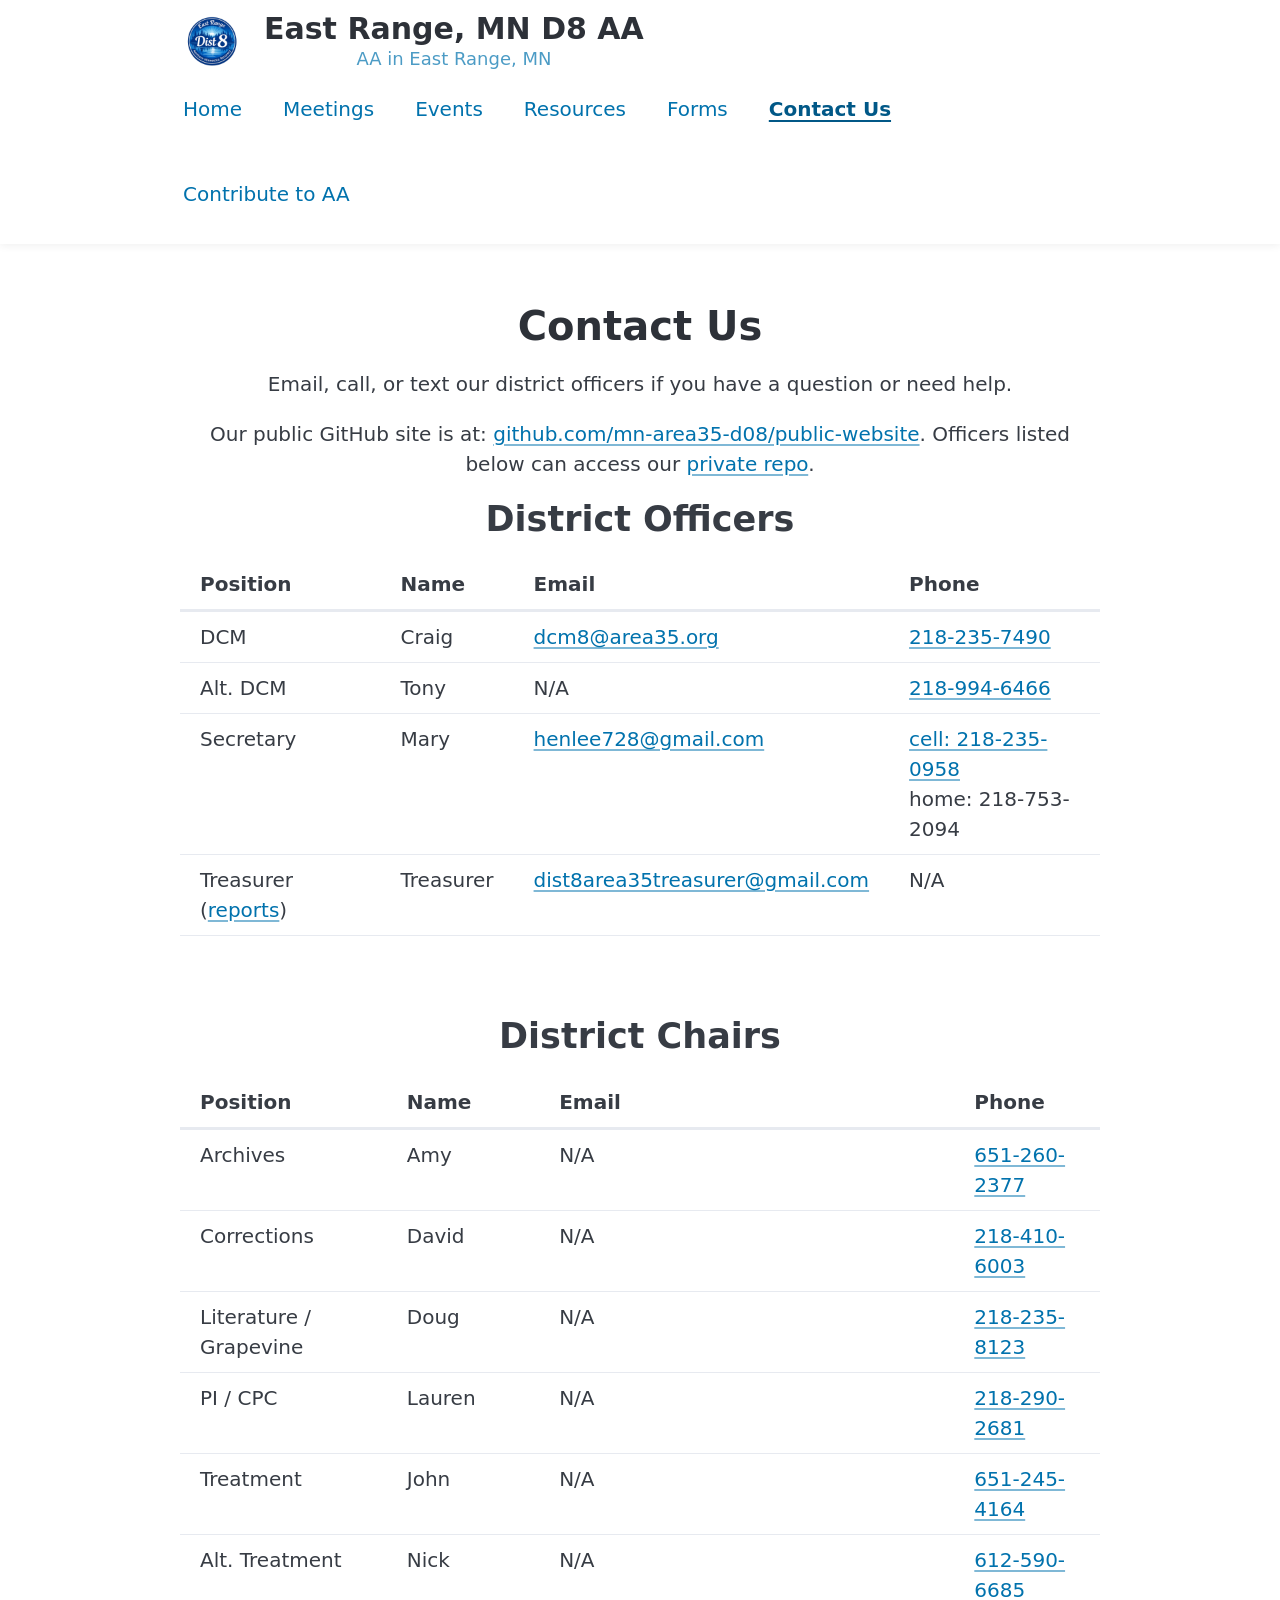
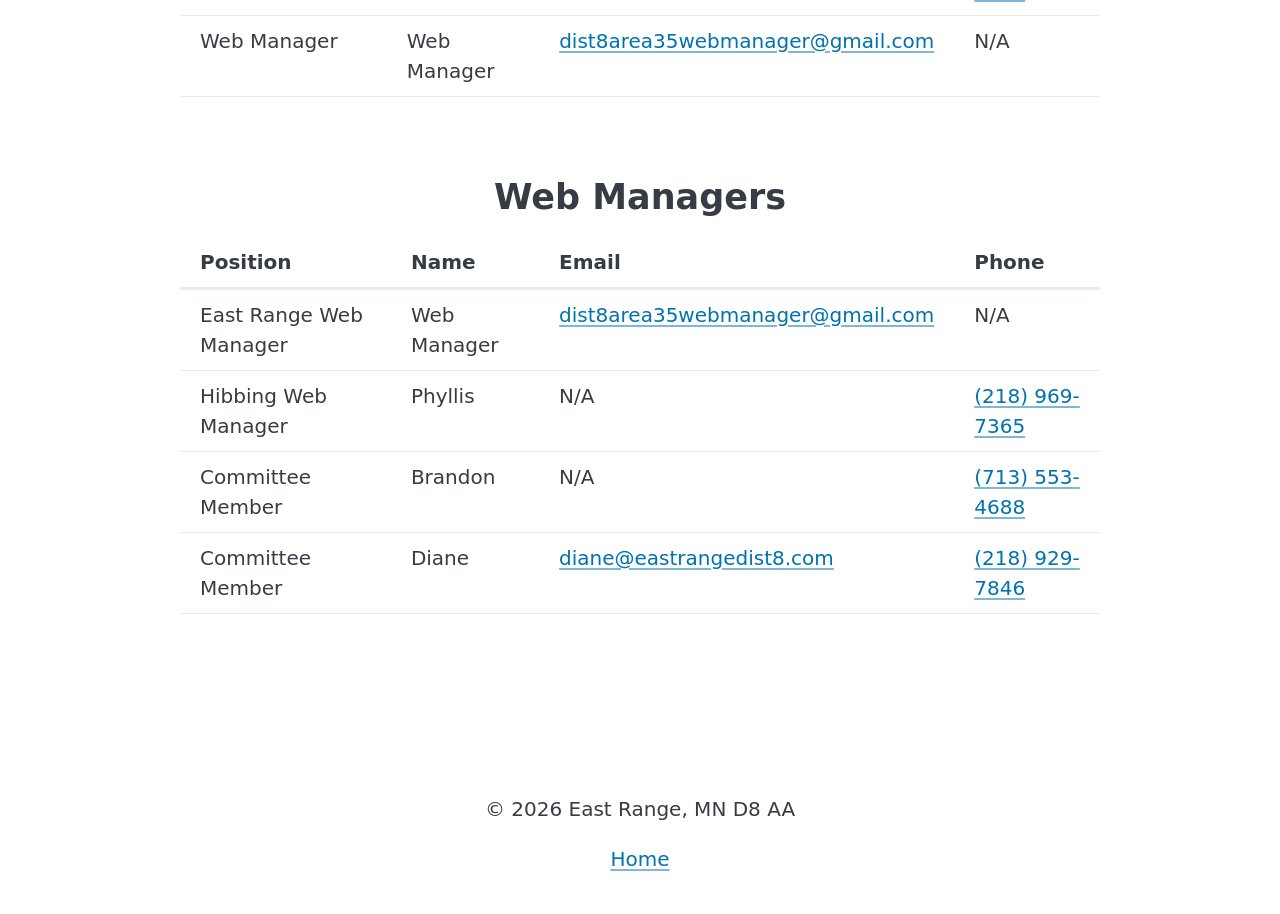
==== commit 41a49af2: "update" ====
--- a/contact/index.html
+++ b/contact/index.html
@@ -7,11 +7,11 @@
   <meta name="description" content="Contact East Range District 8 AA officers and chairs">
   <link rel="stylesheet" href="../assets/css/pico.min.css">
   <link rel="stylesheet" href="../assets/css/site.css">
-  <link rel="icon" href="/favicon.ico" sizes="any">
-  <link rel="icon" type="image/png" sizes="32x32" href="/images/favicon_io/favicon-32x32.png">
-  <link rel="icon" type="image/png" sizes="16x16" href="/images/favicon_io/favicon-16x16.png">
-  <link rel="apple-touch-icon" href="/images/favicon_io/apple-touch-icon.png">
-  <link rel="manifest" href="/images/favicon_io/site.webmanifest">
+  <link rel="icon" href="../favicon.ico" sizes="any">
+  <link rel="icon" type="image/png" sizes="32x32" href="../assets/images/favicon_io/favicon-32x32.png">
+  <link rel="icon" type="image/png" sizes="16x16" href="../assets/images/favicon_io/favicon-16x16.png">
+  <link rel="apple-touch-icon" href="../assets/images/favicon_io/apple-touch-icon.png">
+  <link rel="manifest" href="../assets/images/favicon_io/site.webmanifest">
   <meta name="theme-color" content="#1f4d7a">
 </head>
 <body>
@@ -21,7 +21,7 @@
     <div class="container">
       <div class="branding">
         <a href="../" class="brand-link" aria-label="East Range, MN D8 AA home">
-          <img src="/images/favicon_io/android-chrome-192x192.png"
+          <img src="../assets/images/favicon_io/android-chrome-192x192.png"
                alt="East Range District 8 AA logo"
                class="site-logo" width="64" height="64">
           <div class="brand-text">
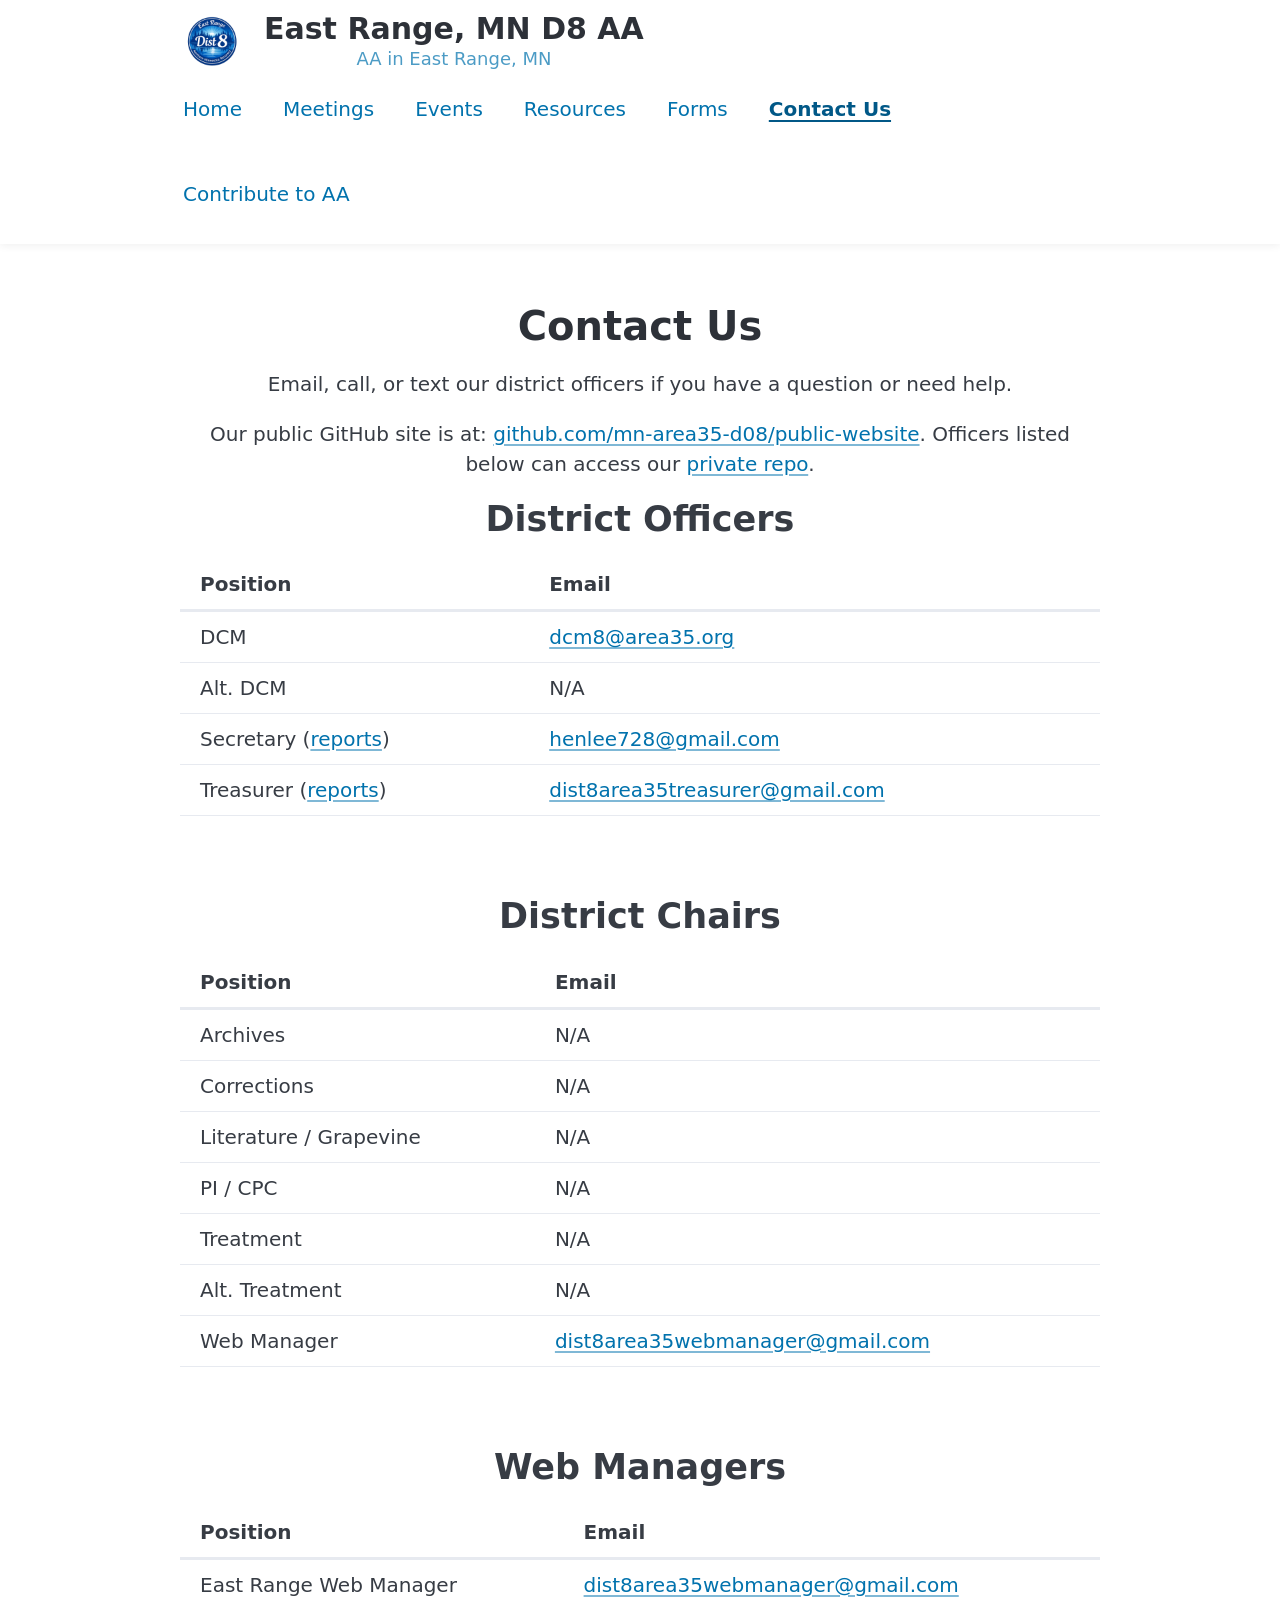
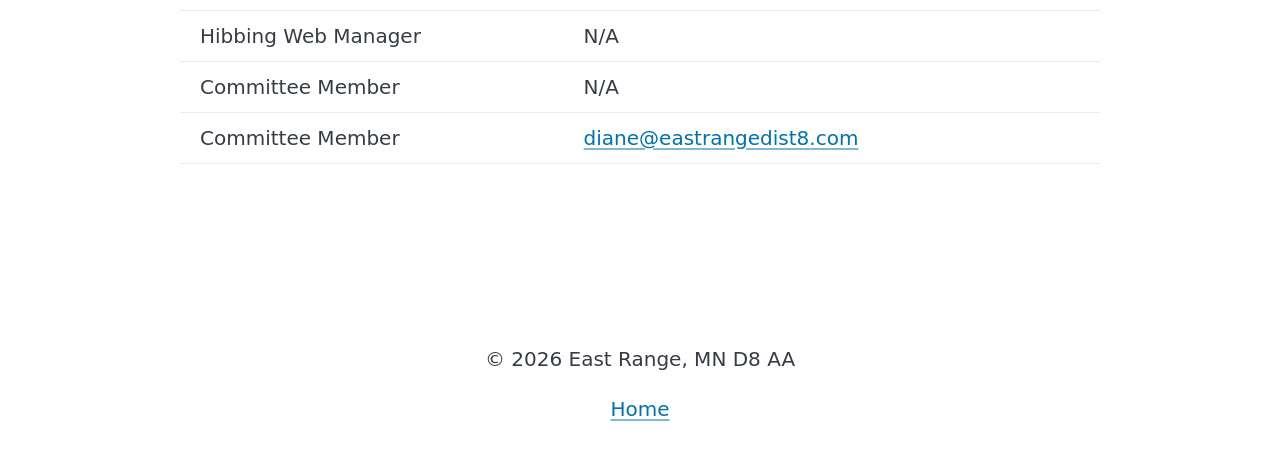
==== commit 885ddd5b: "Aug 2026" ====
--- a/contact/index.html
+++ b/contact/index.html
@@ -81,35 +81,25 @@
           <thead>
             <tr>
               <th scope="col">Position</th>
-              <th scope="col">Name</th>
               <th scope="col">Email</th>
-              <th scope="col">Phone</th>
             </tr>
           </thead>
           <tbody>
                         <tr>
               <td>DCM</td>
-              <td>Craig</td>
               <td><a href="mailto:dcm8@area35.org">dcm8@area35.org</a></td>
-              <td><a href="tel:2182357490">218-235-7490</a></td>
             </tr>
             <tr>
               <td>Alt. DCM</td>
-              <td>Tony</td>
               <td>N/A</td>
-              <td><a href="tel:2189946466">218-994-6466</a></td>
             </tr>
             <tr>
-              <td>Secretary</td>
-              <td>Mary</td>
+              <td>Secretary (<a href="../secretary/">reports</a>)</td>
               <td><a href="mailto:henlee728@gmail.com">henlee728@gmail.com</a></td>
-              <td><a href="tel:2182350958">cell: 218-235-0958</a><br>home: 218-753-2094</td>
             </tr>
             <tr>
               <td>Treasurer (<a href="../treasurer/">reports</a>)</td>
-              <td>Treasurer</td>
               <td><a href="mailto:dist8area35treasurer@gmail.com">dist8area35treasurer@gmail.com</a></td>
-              <td>N/A</td>
             </tr>
           </tbody>
         </table>
@@ -126,53 +116,37 @@
           <thead>
             <tr>
               <th scope="col">Position</th>
-              <th scope="col">Name</th>
               <th scope="col">Email</th>
-              <th scope="col">Phone</th>
             </tr>
           </thead>
           <tbody>
                         <tr>
               <td>Archives</td>
-              <td>Amy</td>
               <td>N/A</td>
-              <td><a href="tel:6512602377">651-260-2377</a></td>
             </tr>
             <tr>
               <td>Corrections</td>
-              <td>David</td>
               <td>N/A</td>
-              <td><a href="tel:2184106003">218-410-6003</a></td>
             </tr>
             <tr>
               <td>Literature / Grapevine</td>
-              <td>Doug</td>
               <td>N/A</td>
-              <td><a href="tel:2182358123">218-235-8123</a></td>
             </tr>
             <tr>
               <td>PI / CPC</td>
-              <td>Lauren</td>
               <td>N/A</td>
-              <td><a href="tel:2182902681">218-290-2681</a></td>
             </tr>
             <tr>
               <td>Treatment</td>
-              <td>John</td>
               <td>N/A</td>
-              <td><a href="tel:6512454164">651-245-4164</a></td>
             </tr>
             <tr>
               <td>Alt. Treatment</td>
-              <td>Nick</td>
               <td>N/A</td>
-              <td><a href="tel:6125906685">612-590-6685</a></td>
             </tr>
             <tr>
               <td>Web Manager</td>
-              <td>Web Manager</td>
               <td><a href="mailto:dist8area35webmanager@gmail.com">dist8area35webmanager@gmail.com</a></td>
-              <td>N/A</td>
             </tr>
           </tbody>
         </table>
@@ -189,35 +163,25 @@
           <thead>
             <tr>
               <th scope="col">Position</th>
-              <th scope="col">Name</th>
               <th scope="col">Email</th>
-              <th scope="col">Phone</th>
             </tr>
           </thead>
           <tbody>
                         <tr>
               <td>East Range Web Manager</td>
-              <td>Web Manager</td>
               <td><a href="mailto:dist8area35webmanager@gmail.com">dist8area35webmanager@gmail.com</a></td>
+            </tr>
+            <tr>
+              <td>Hibbing Web Manager</td>
               <td>N/A</td>
             </tr>
             <tr>
-              <td>Hibbing Web Manager</td>
-              <td>Phyllis</td>
+              <td>Committee Member</td>
               <td>N/A</td>
-              <td><a href="tel:2189697365">(218) 969-7365</a></td>
             </tr>
             <tr>
               <td>Committee Member</td>
-              <td>Brandon</td>
-              <td>N/A</td>
-              <td><a href="tel:7135534688">(713) 553-4688</a></td>
-            </tr>
-            <tr>
-              <td>Committee Member</td>
-              <td>Diane</td>
               <td><a href="mailto:diane@eastrangedist8.com">diane@eastrangedist8.com</a></td>
-              <td><a href="tel:2189297846">(218) 929-7846</a></td>
             </tr>
           </tbody>
         </table>
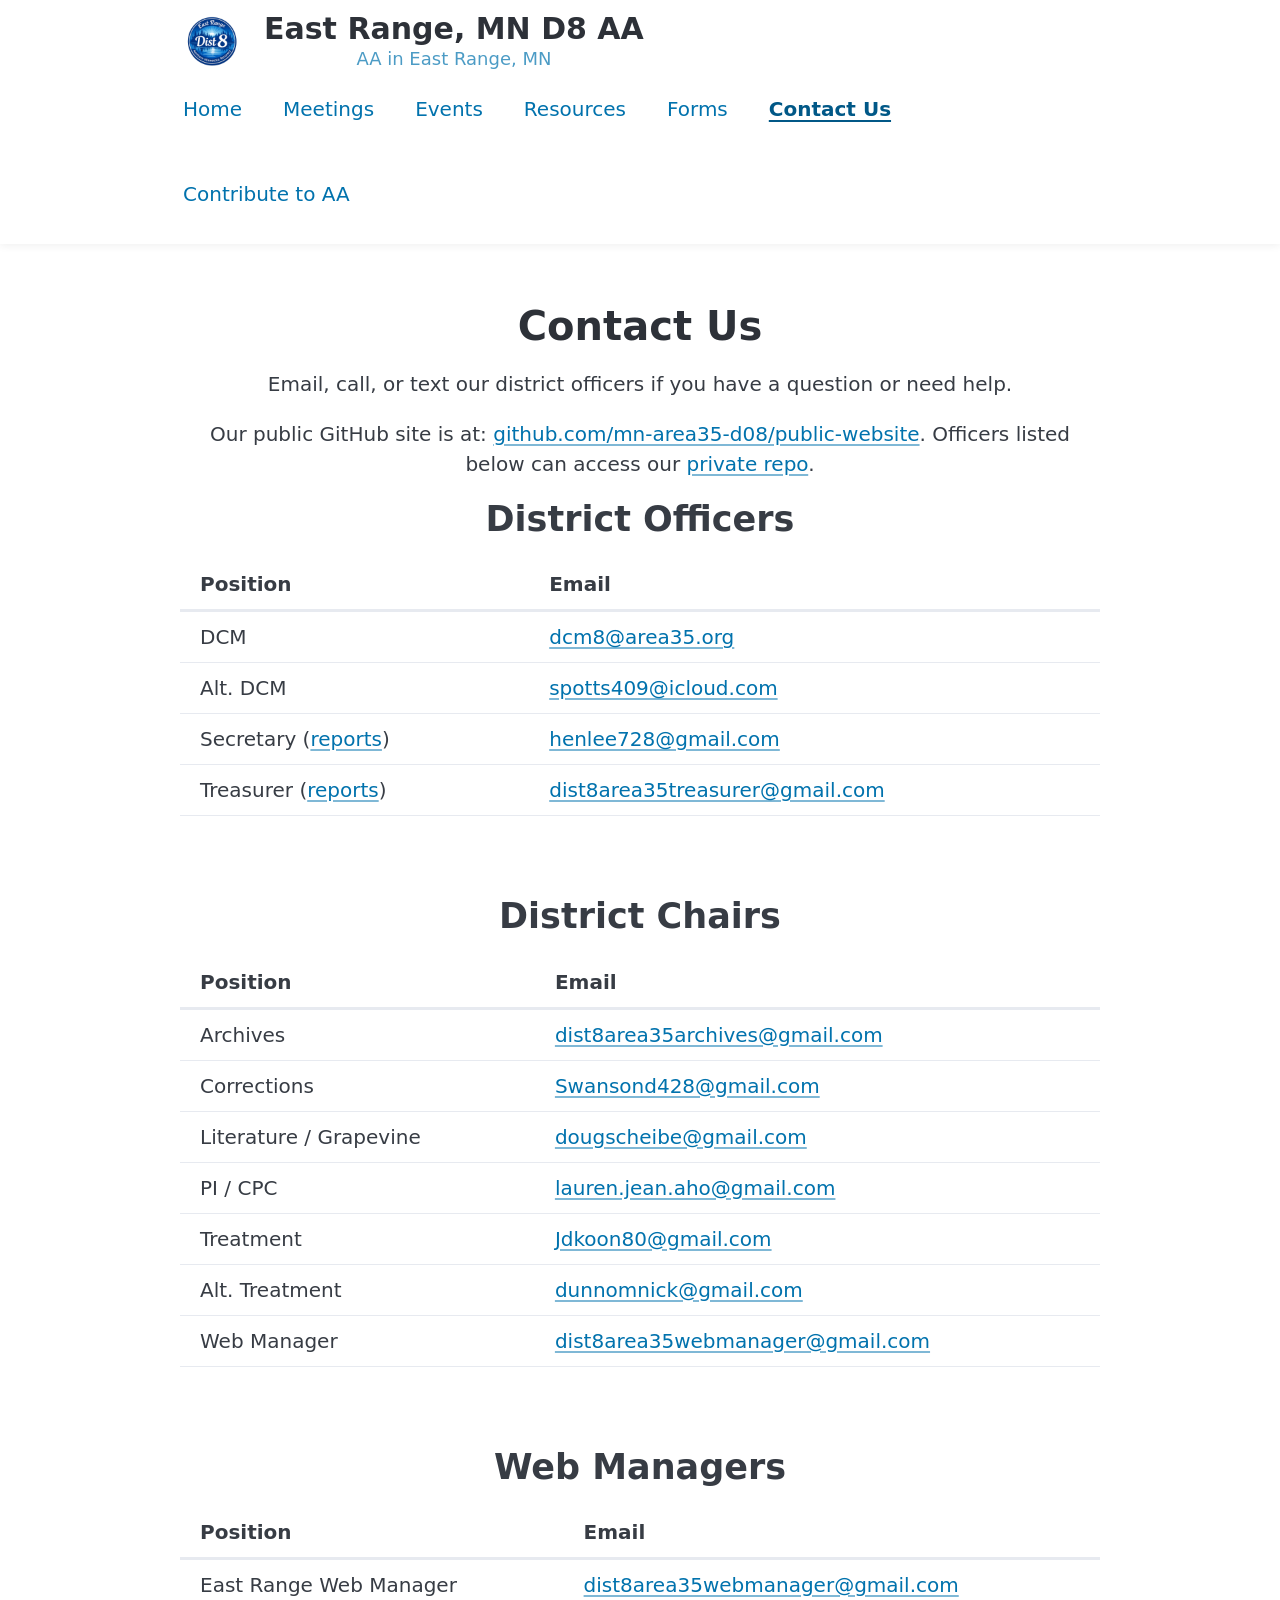
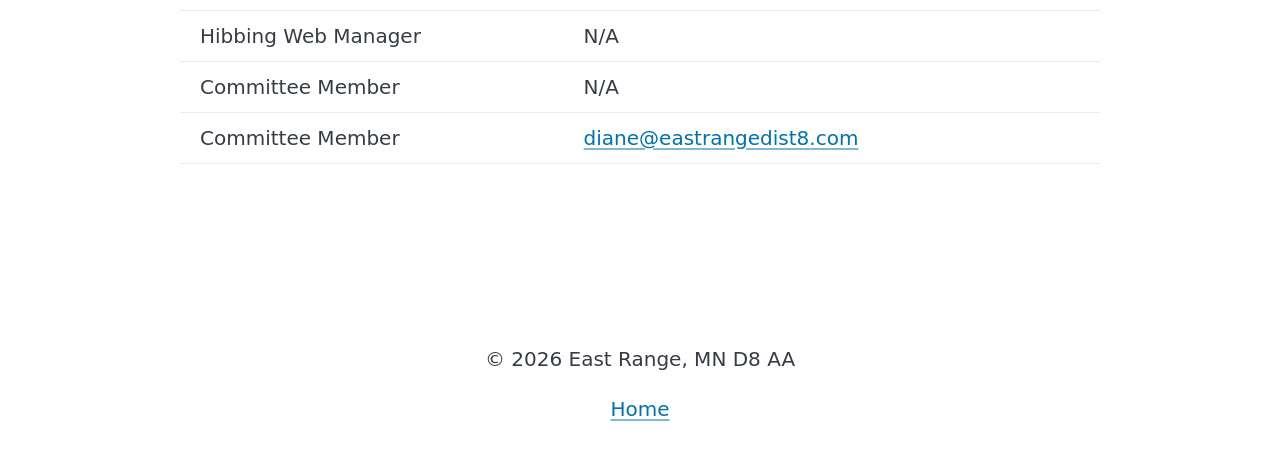
==== commit 4d9ab898: "updates" ====
--- a/contact/index.html
+++ b/contact/index.html
@@ -91,7 +91,7 @@
             </tr>
             <tr>
               <td>Alt. DCM</td>
-              <td>N/A</td>
+              <td><a href="mailto:spotts409@icloud.com">spotts409@icloud.com</a></td>
             </tr>
             <tr>
               <td>Secretary (<a href="../secretary/">reports</a>)</td>
@@ -122,27 +122,27 @@
           <tbody>
                         <tr>
               <td>Archives</td>
-              <td>N/A</td>
+              <td><a href="mailto:dist8area35archives@gmail.com">dist8area35archives@gmail.com</a></td>
             </tr>
             <tr>
               <td>Corrections</td>
-              <td>N/A</td>
+              <td><a href="mailto:Swansond428@gmail.com">Swansond428@gmail.com</a></td>
             </tr>
             <tr>
               <td>Literature / Grapevine</td>
-              <td>N/A</td>
+              <td><a href="mailto:dougscheibe@gmail.com">dougscheibe@gmail.com</a></td>
             </tr>
             <tr>
               <td>PI / CPC</td>
-              <td>N/A</td>
+              <td><a href="mailto:lauren.jean.aho@gmail.com">lauren.jean.aho@gmail.com</a></td>
             </tr>
             <tr>
               <td>Treatment</td>
-              <td>N/A</td>
+              <td><a href="mailto:Jdkoon80@gmail.com">Jdkoon80@gmail.com</a></td>
             </tr>
             <tr>
               <td>Alt. Treatment</td>
-              <td>N/A</td>
+              <td><a href="mailto:dunnomnick@gmail.com">dunnomnick@gmail.com</a></td>
             </tr>
             <tr>
               <td>Web Manager</td>
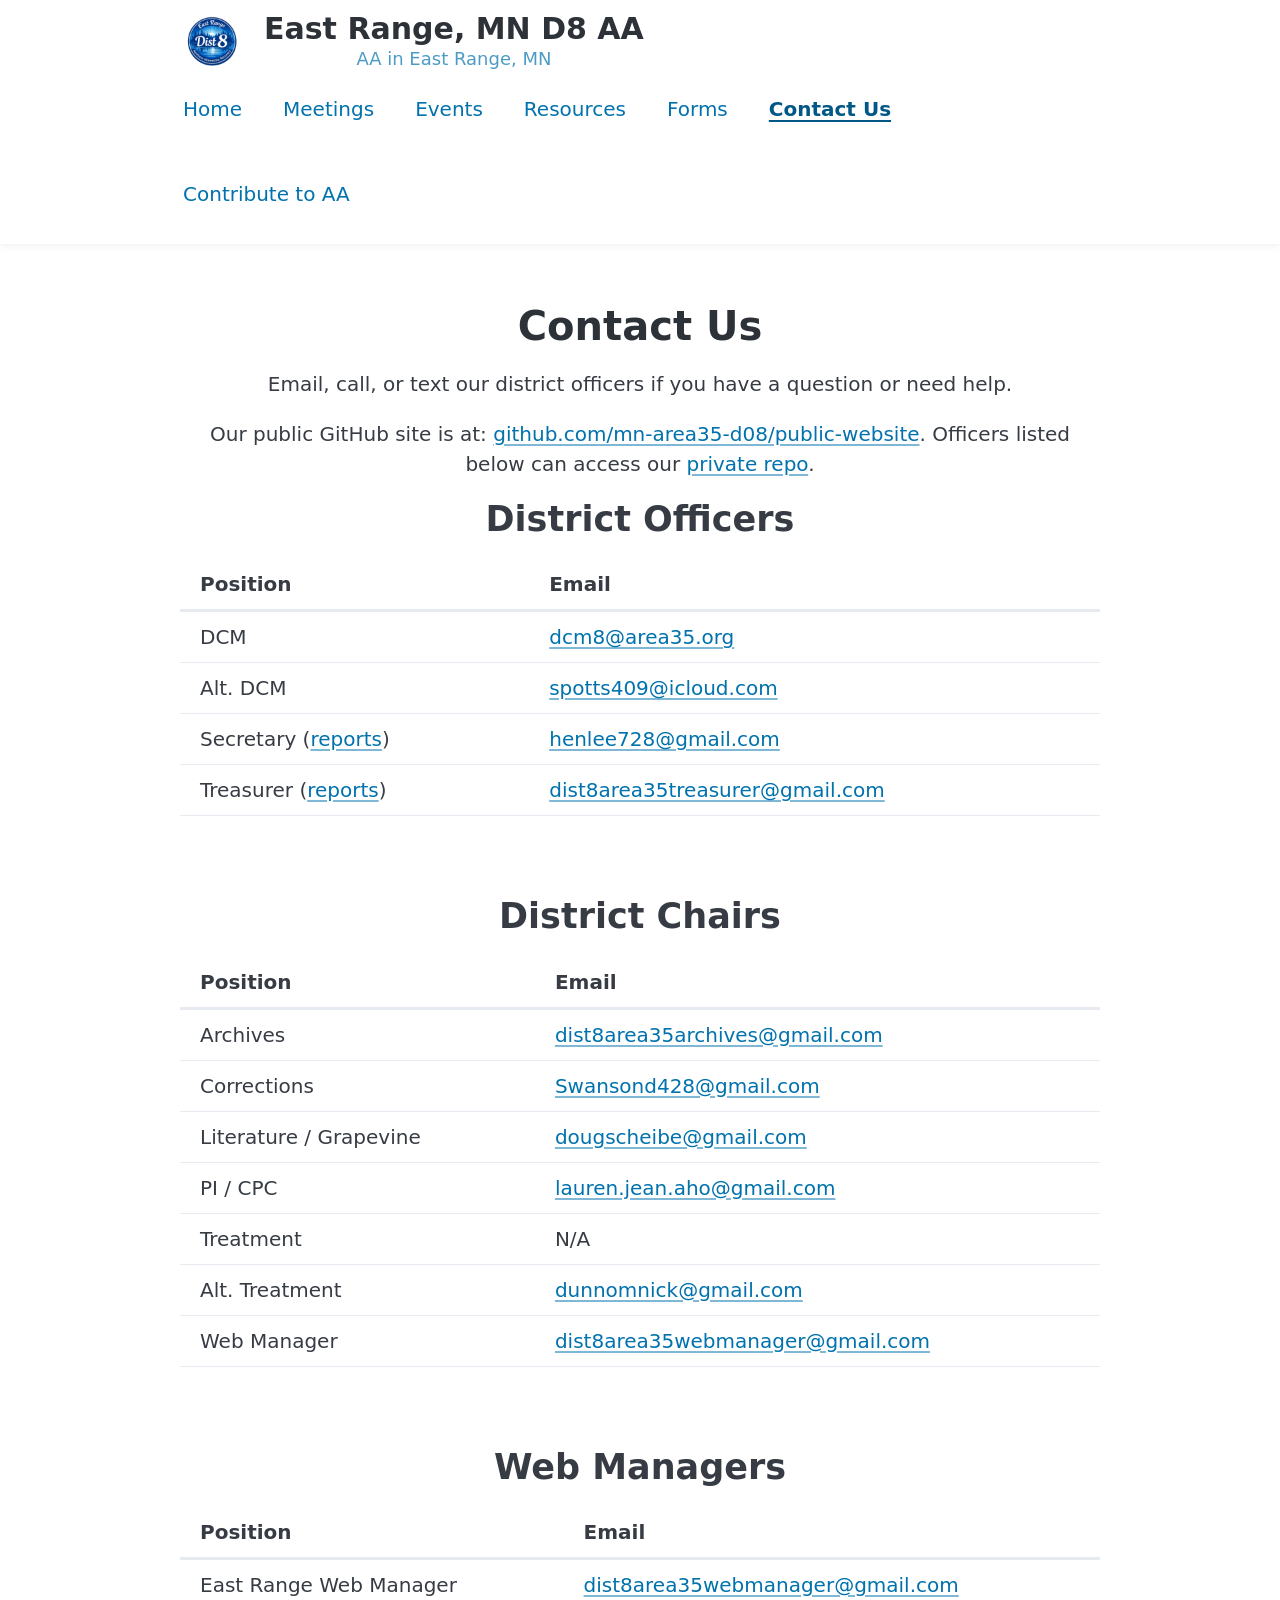
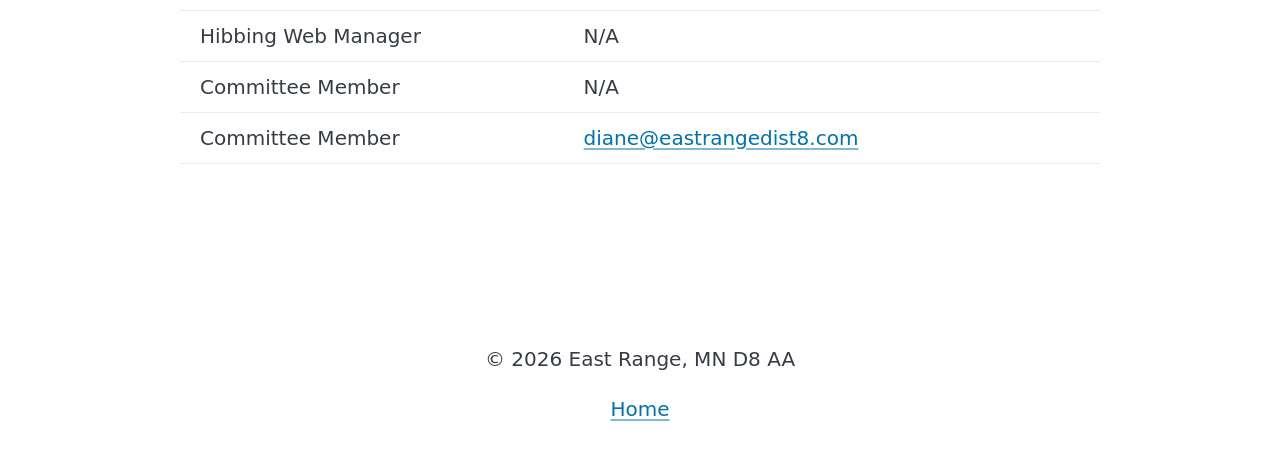
==== commit ed6e5c9f: "updates" ====
--- a/contact/index.html
+++ b/contact/index.html
@@ -138,7 +138,7 @@
             </tr>
             <tr>
               <td>Treatment</td>
-              <td><a href="mailto:Jdkoon80@gmail.com">Jdkoon80@gmail.com</a></td>
+              <td>N/A</td>
             </tr>
             <tr>
               <td>Alt. Treatment</td>
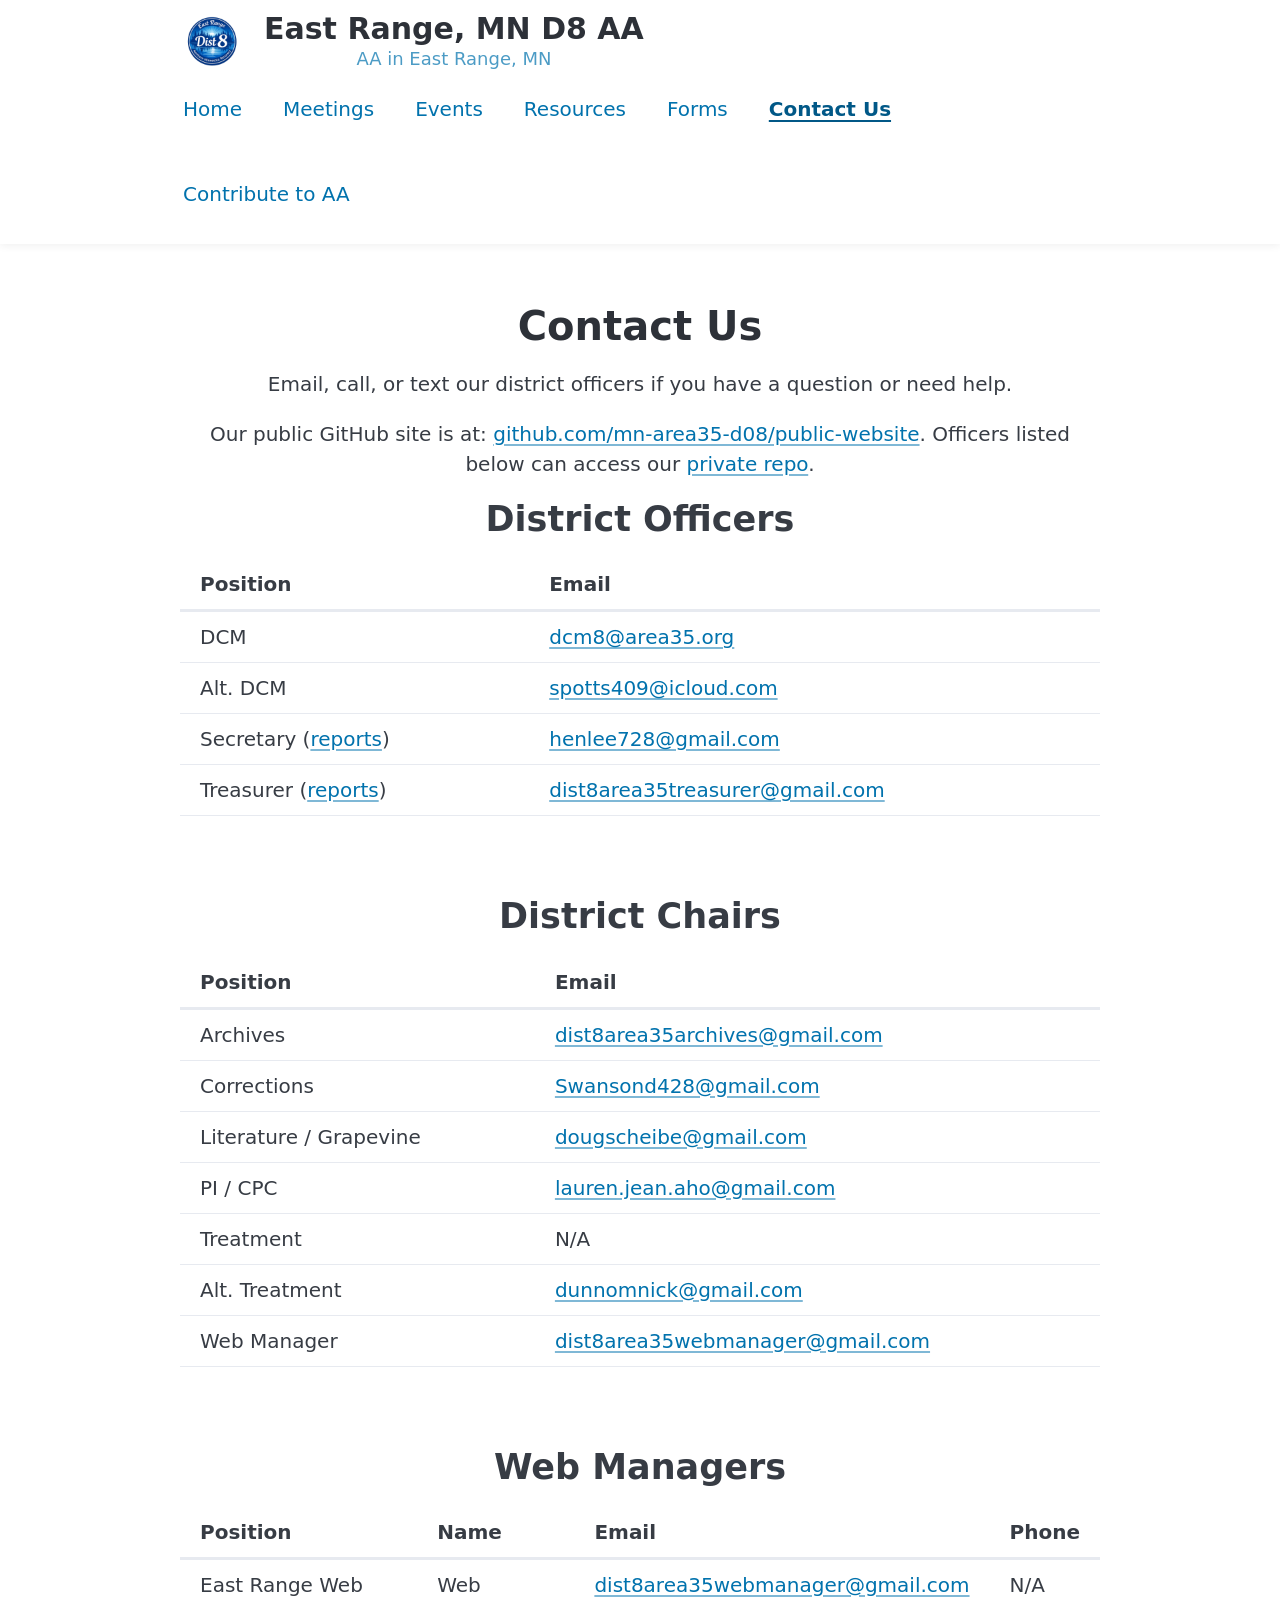
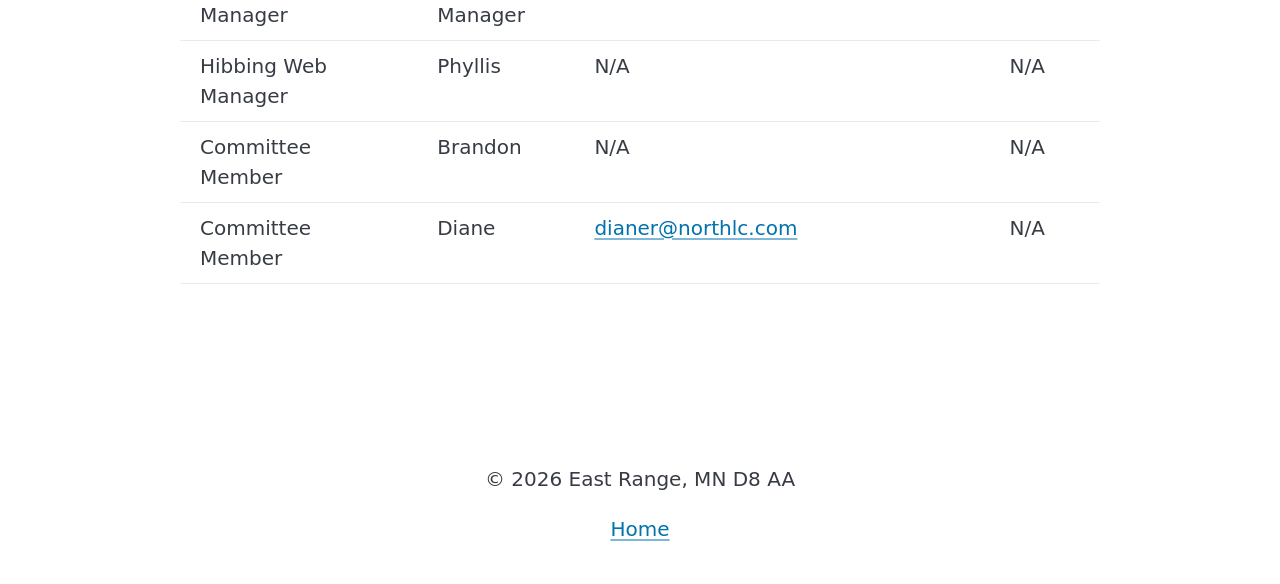
==== commit 4f5ca207: "update" ====
--- a/contact/index.html
+++ b/contact/index.html
@@ -163,25 +163,35 @@
           <thead>
             <tr>
               <th scope="col">Position</th>
+              <th scope="col">Name</th>
               <th scope="col">Email</th>
+              <th scope="col">Phone</th>
             </tr>
           </thead>
           <tbody>
                         <tr>
               <td>East Range Web Manager</td>
+              <td>Web Manager</td>
               <td><a href="mailto:dist8area35webmanager@gmail.com">dist8area35webmanager@gmail.com</a></td>
+              <td>N/A</td>
             </tr>
             <tr>
               <td>Hibbing Web Manager</td>
+              <td>Phyllis</td>
+              <td>N/A</td>
               <td>N/A</td>
             </tr>
             <tr>
               <td>Committee Member</td>
+              <td>Brandon</td>
+              <td>N/A</td>
               <td>N/A</td>
             </tr>
             <tr>
               <td>Committee Member</td>
-              <td><a href="mailto:diane@eastrangedist8.com">diane@eastrangedist8.com</a></td>
+              <td>Diane</td>
+              <td><a href="mailto:dianer@northlc.com">dianer@northlc.com</a></td>
+              <td>N/A</td>
             </tr>
           </tbody>
         </table>
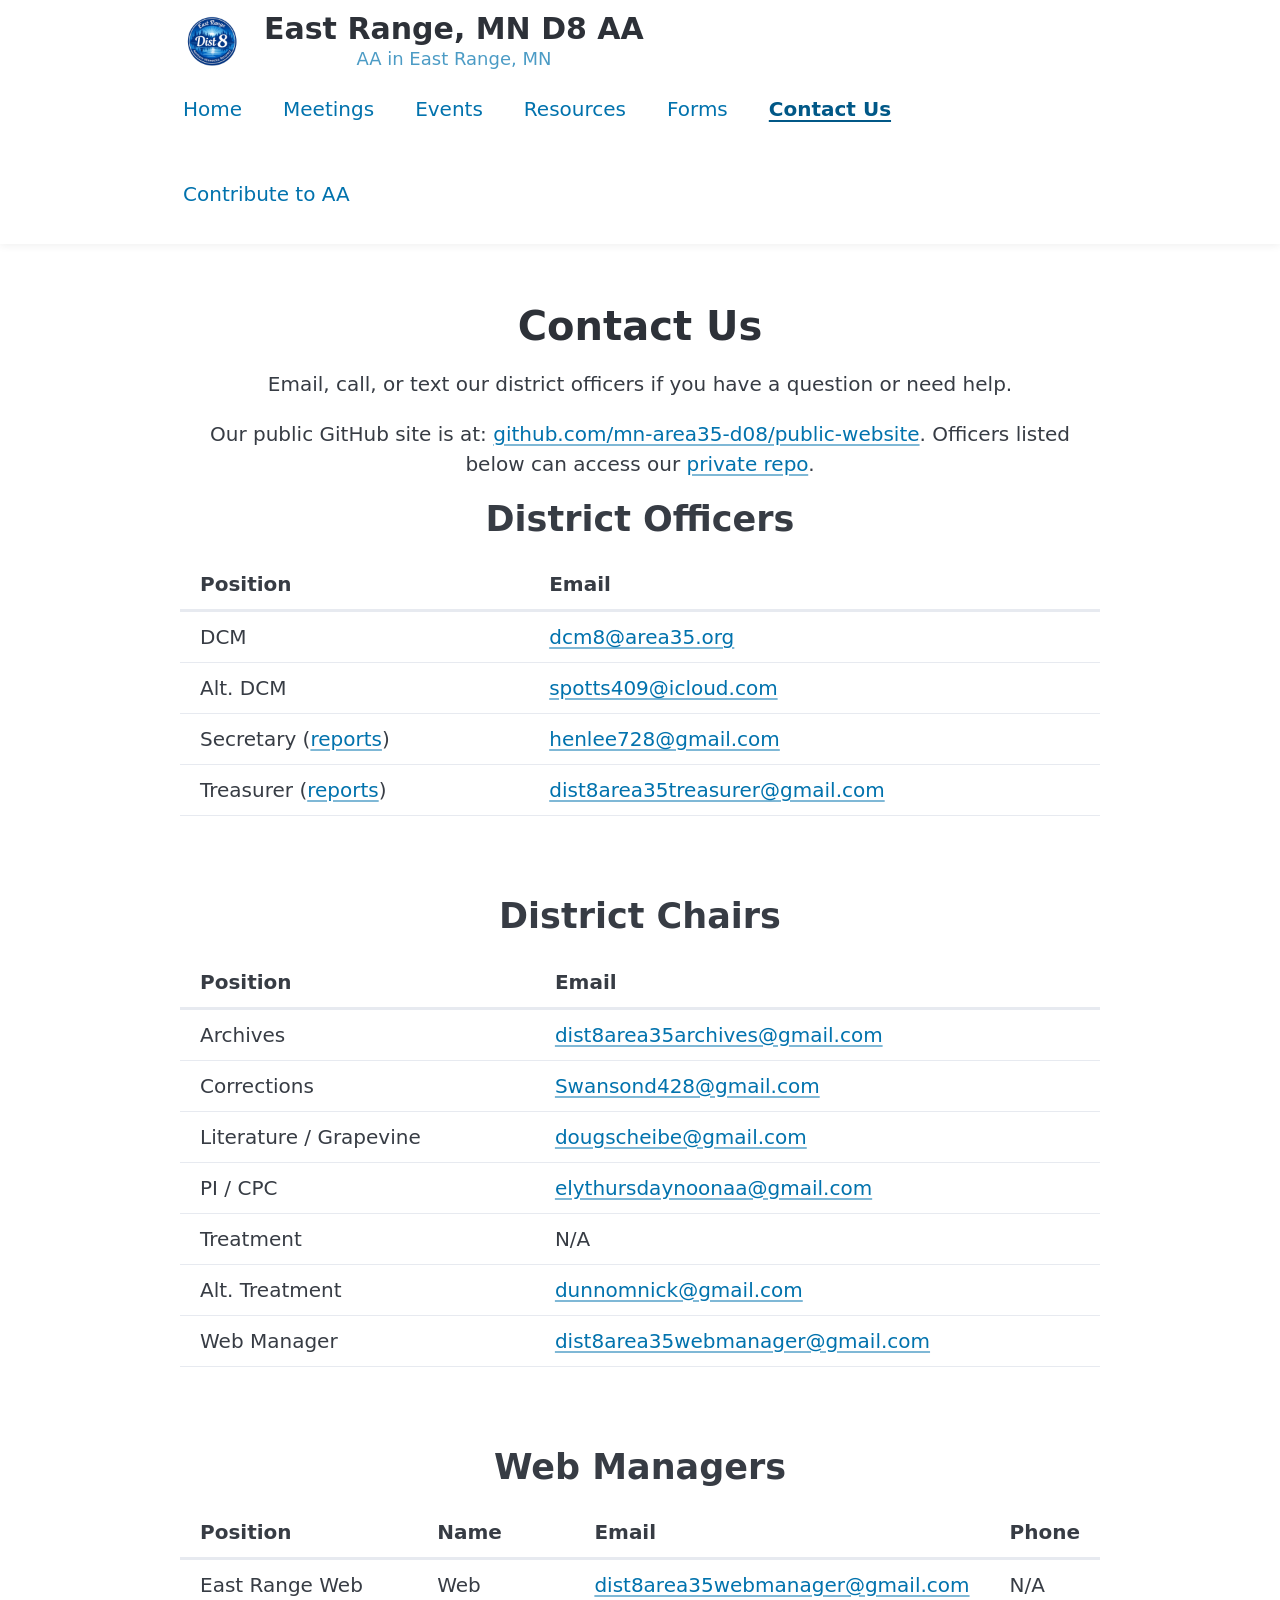
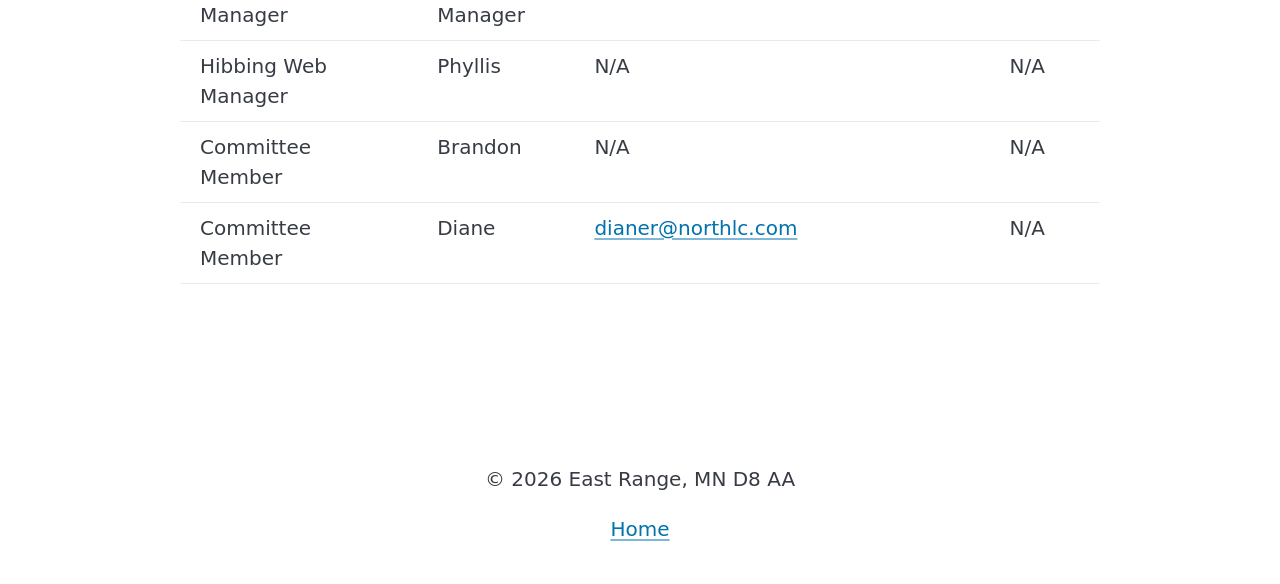
==== commit 3c3bae79: "2026 Oct" ====
--- a/contact/index.html
+++ b/contact/index.html
@@ -134,7 +134,7 @@
             </tr>
             <tr>
               <td>PI / CPC</td>
-              <td><a href="mailto:lauren.jean.aho@gmail.com">lauren.jean.aho@gmail.com</a></td>
+              <td><a href="mailto:elythursdaynoonaa@gmail.com">elythursdaynoonaa@gmail.com</a></td>
             </tr>
             <tr>
               <td>Treatment</td>
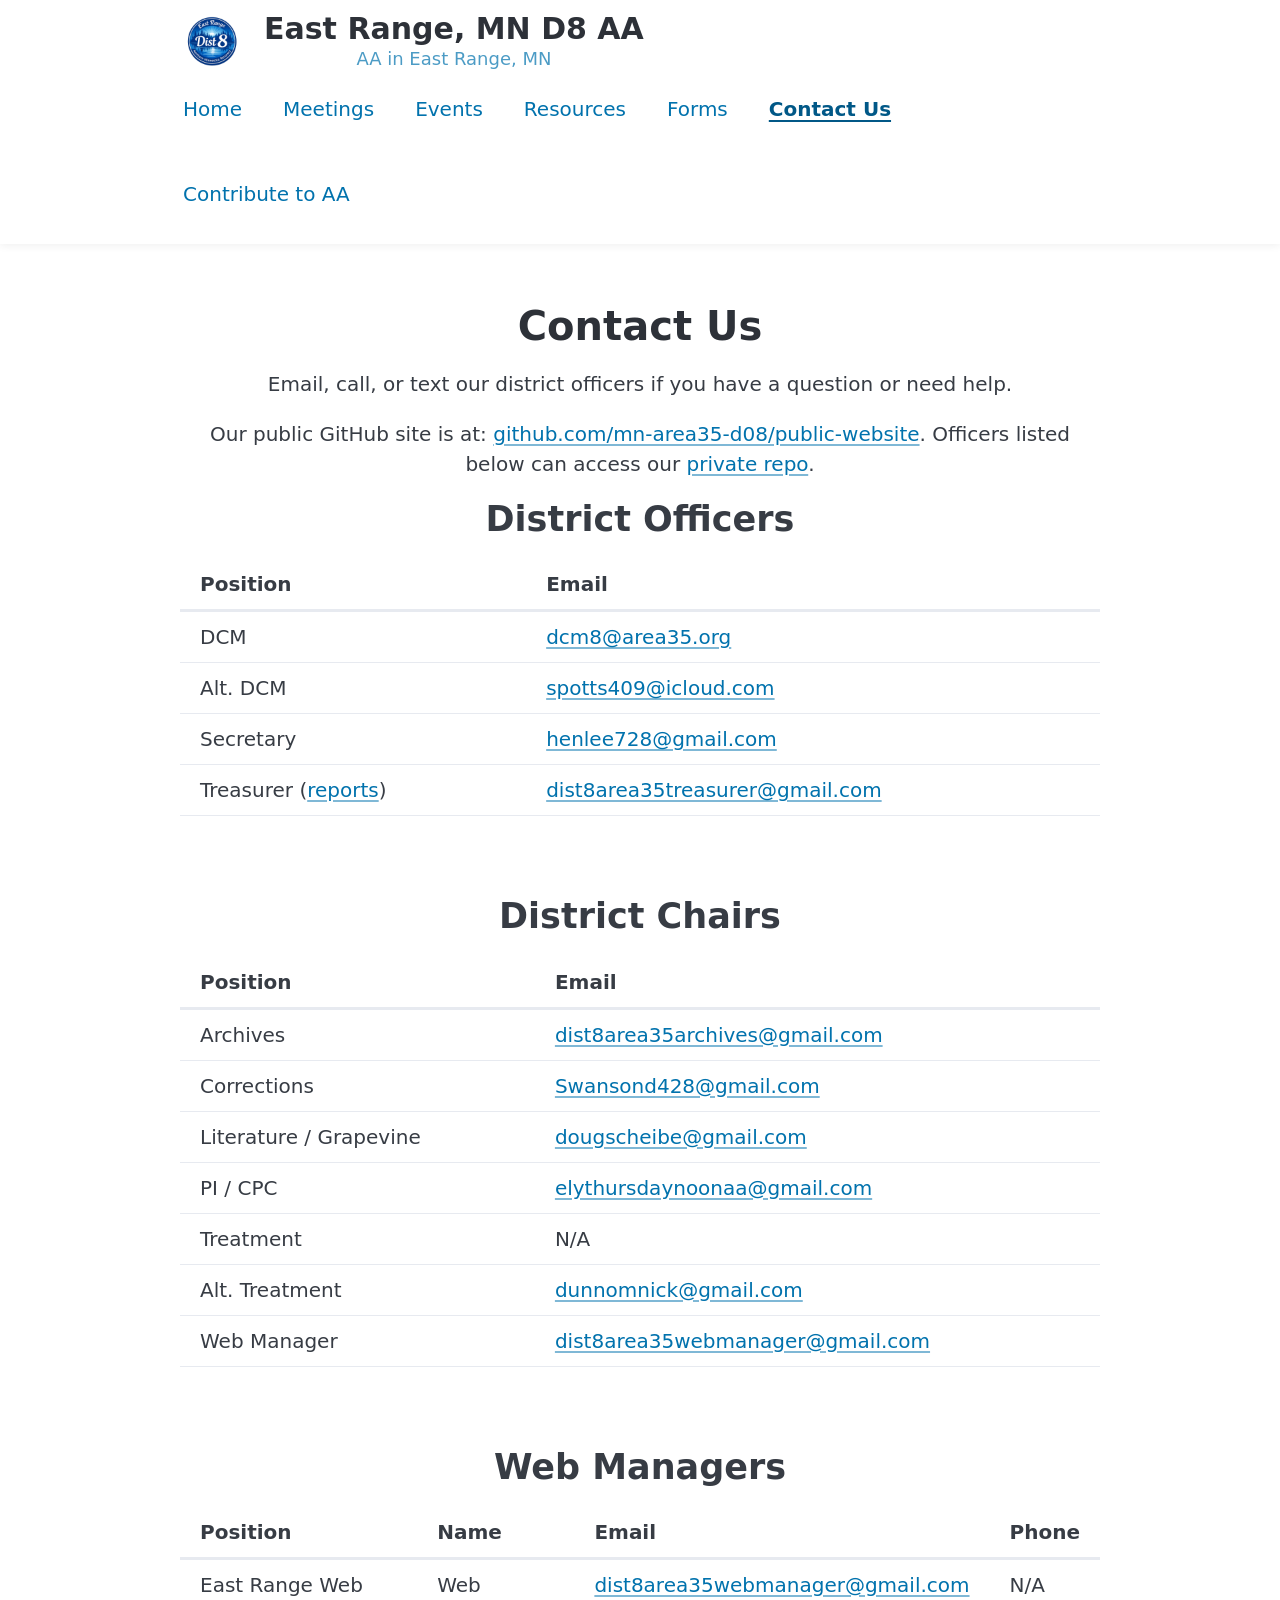
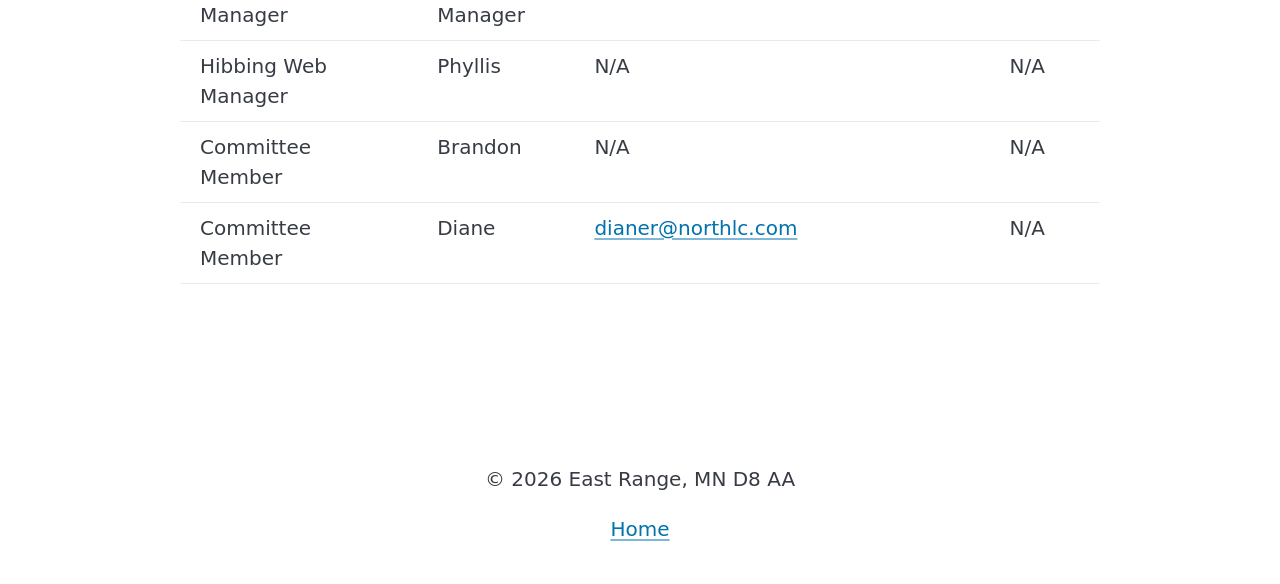
==== commit f5d693e2: "update actions" ====
--- a/contact/index.html
+++ b/contact/index.html
@@ -94,7 +94,7 @@
               <td><a href="mailto:spotts409@icloud.com">spotts409@icloud.com</a></td>
             </tr>
             <tr>
-              <td>Secretary (<a href="../secretary/">reports</a>)</td>
+              <td>Secretary</td>
               <td><a href="mailto:henlee728@gmail.com">henlee728@gmail.com</a></td>
             </tr>
             <tr>
